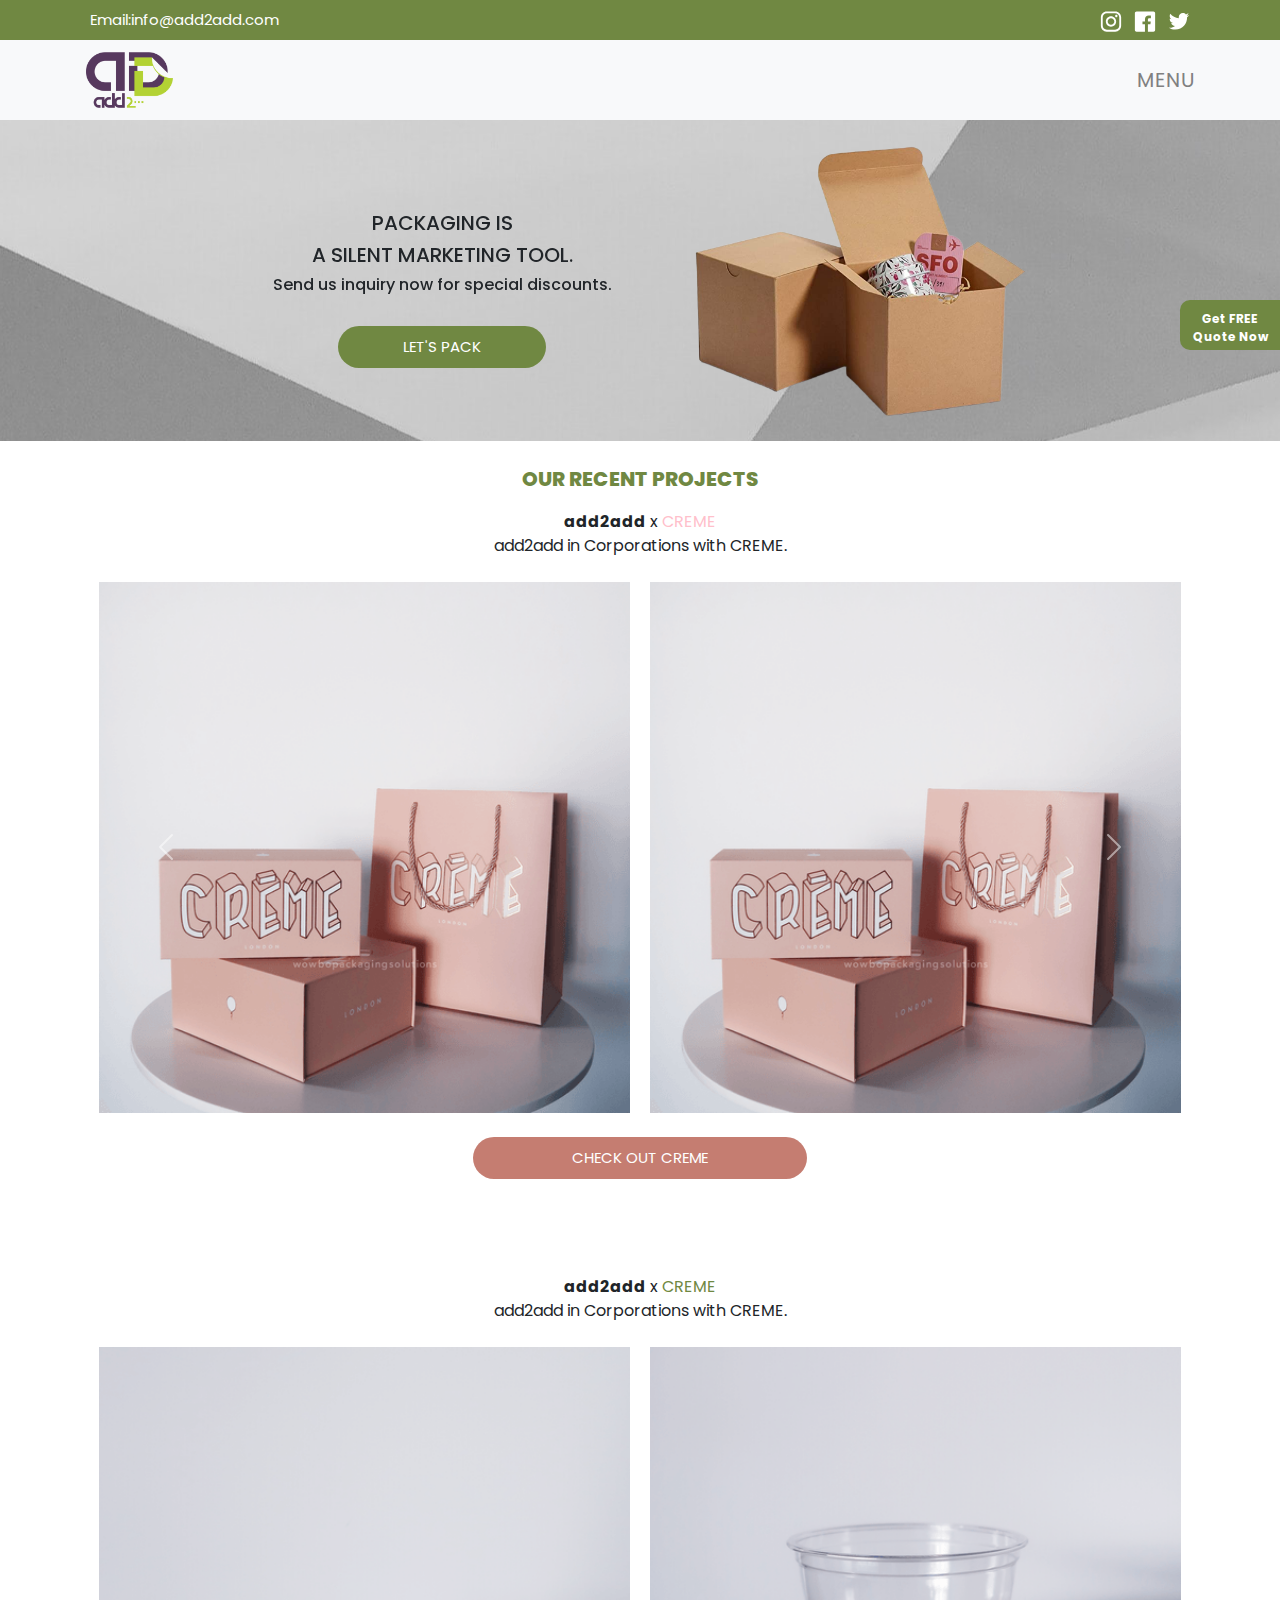
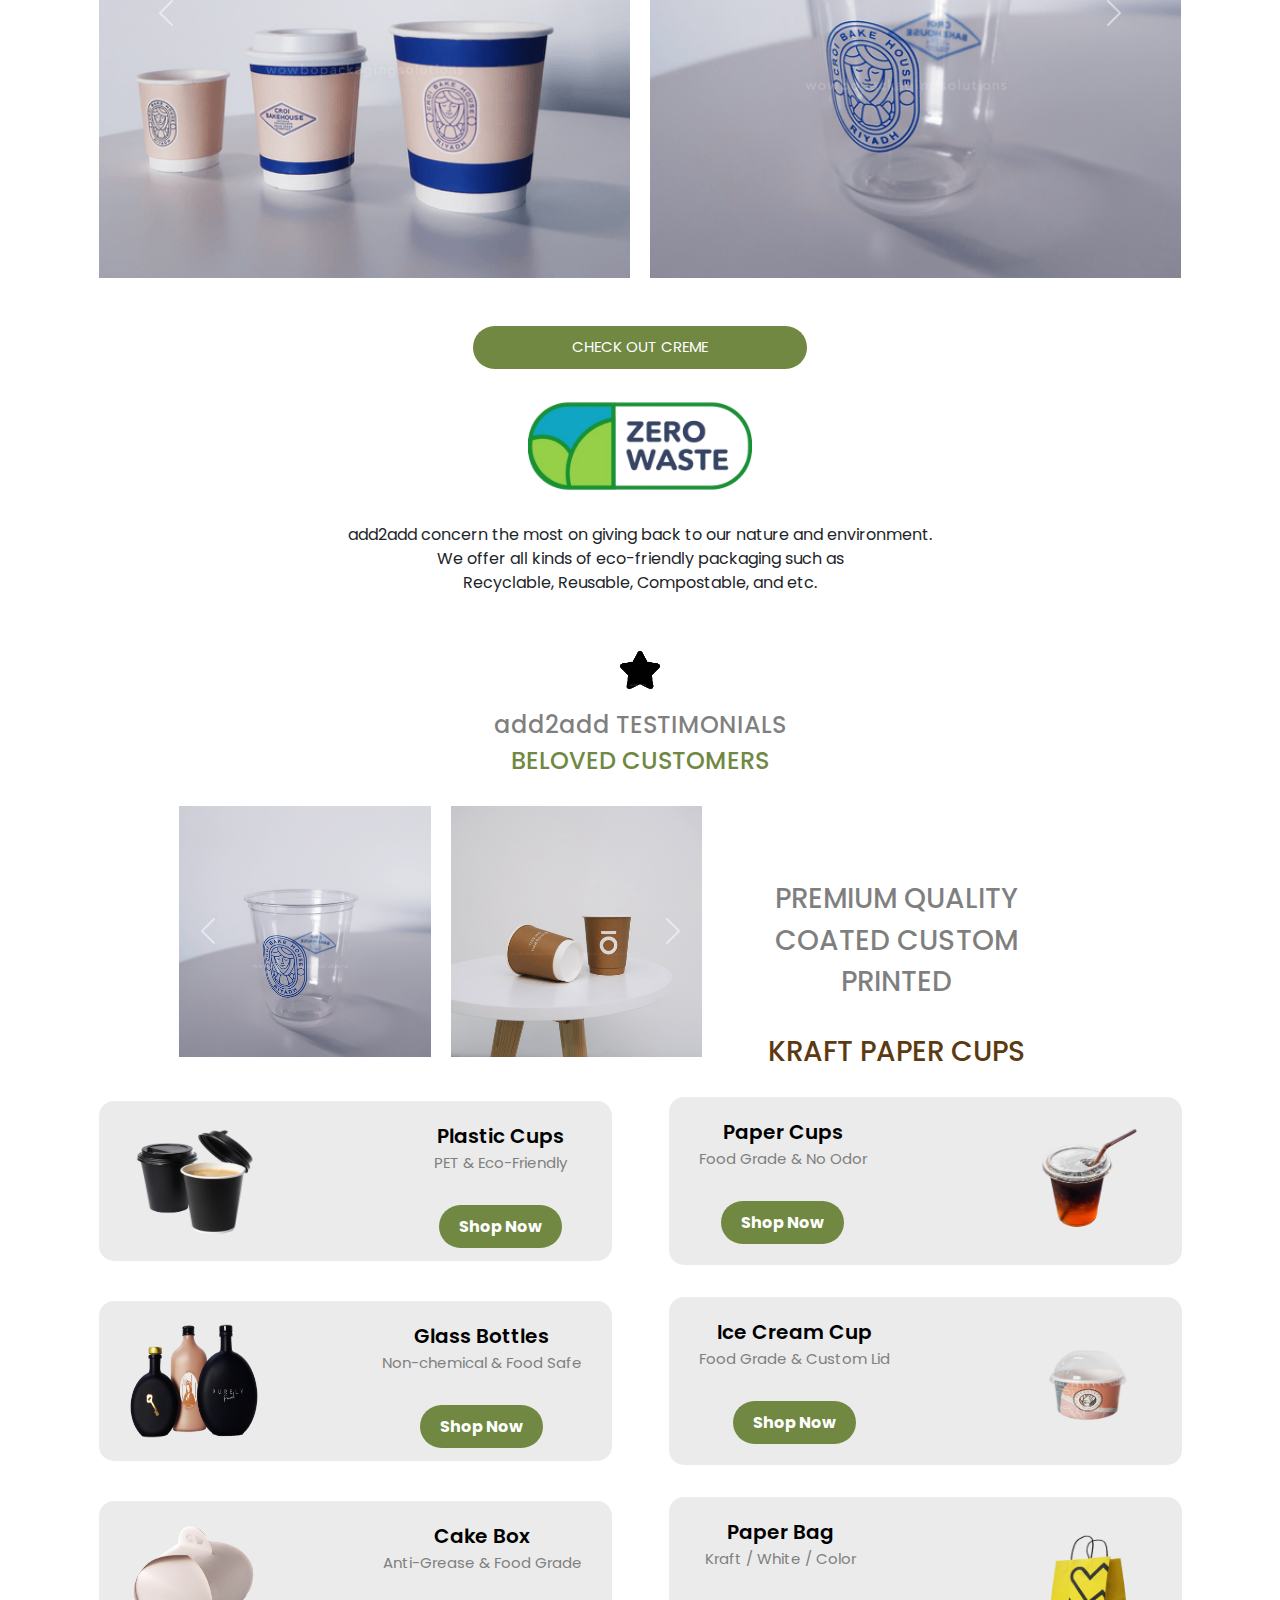
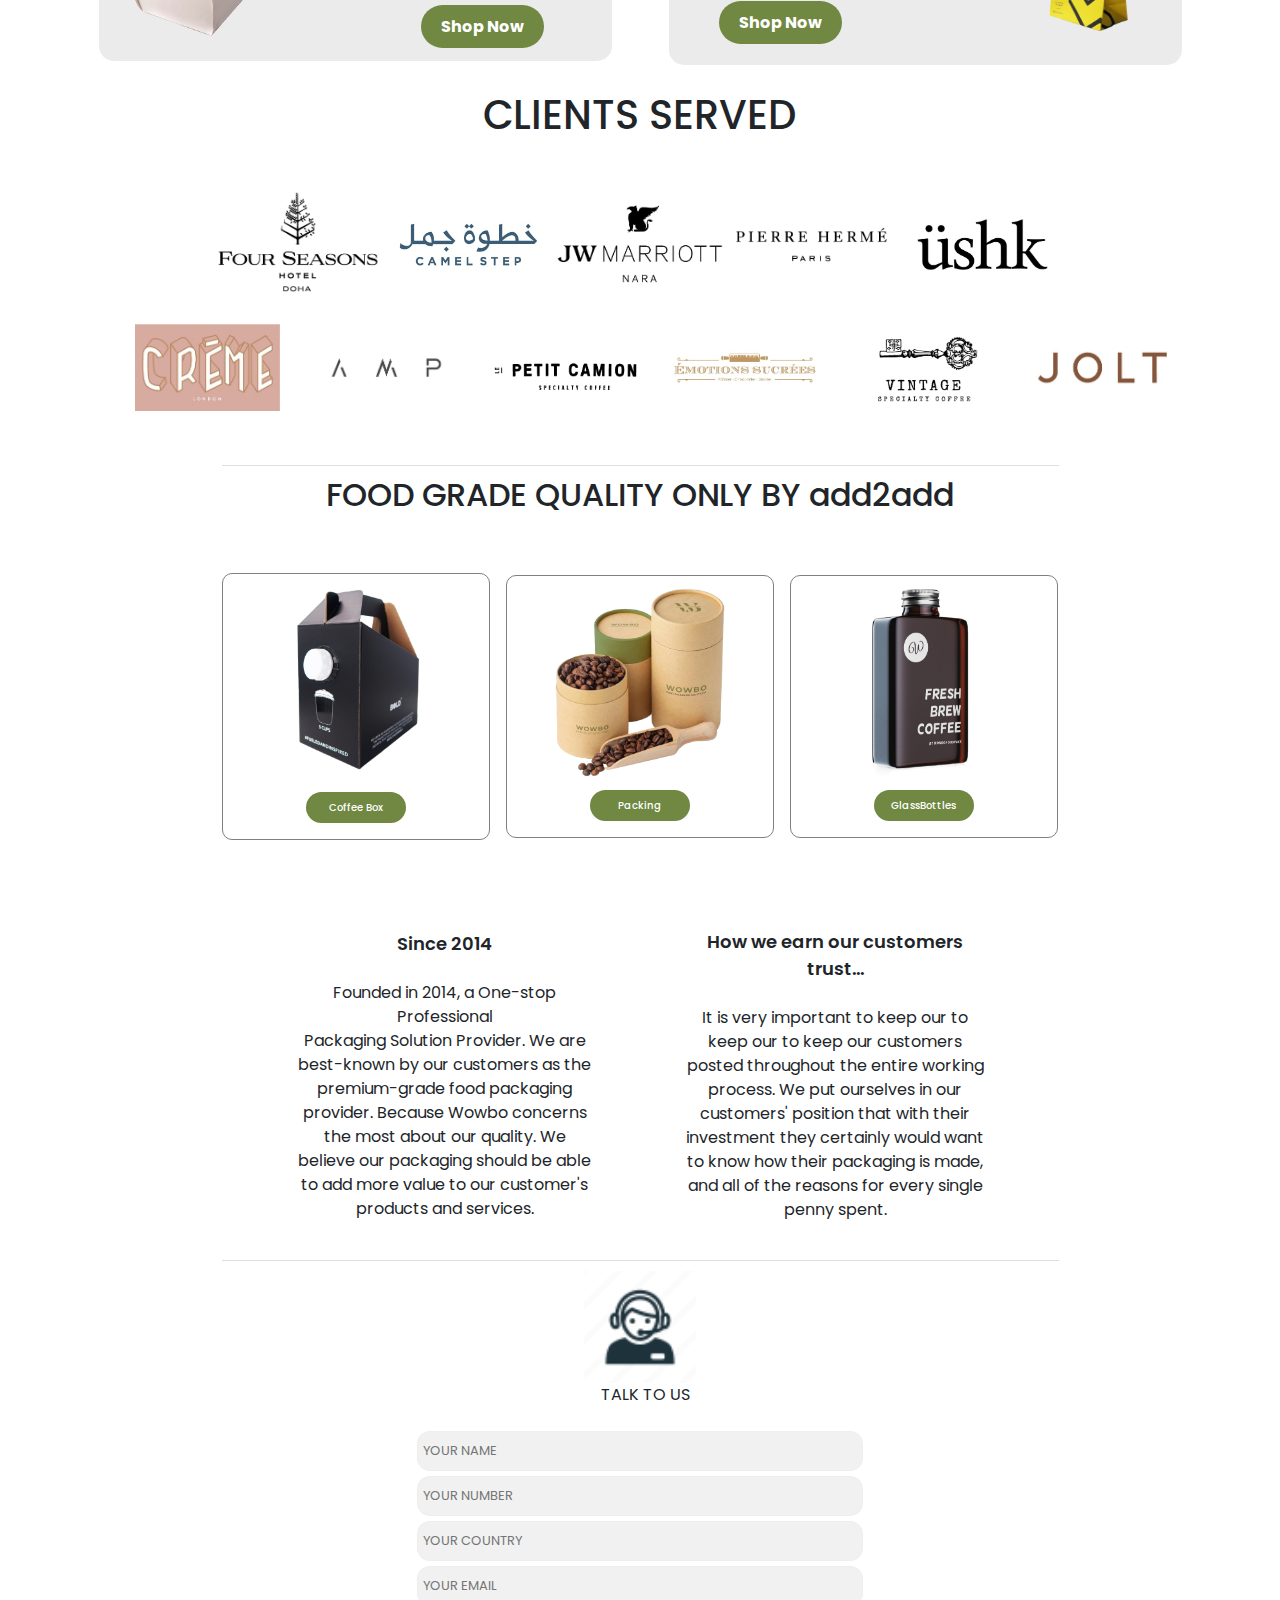
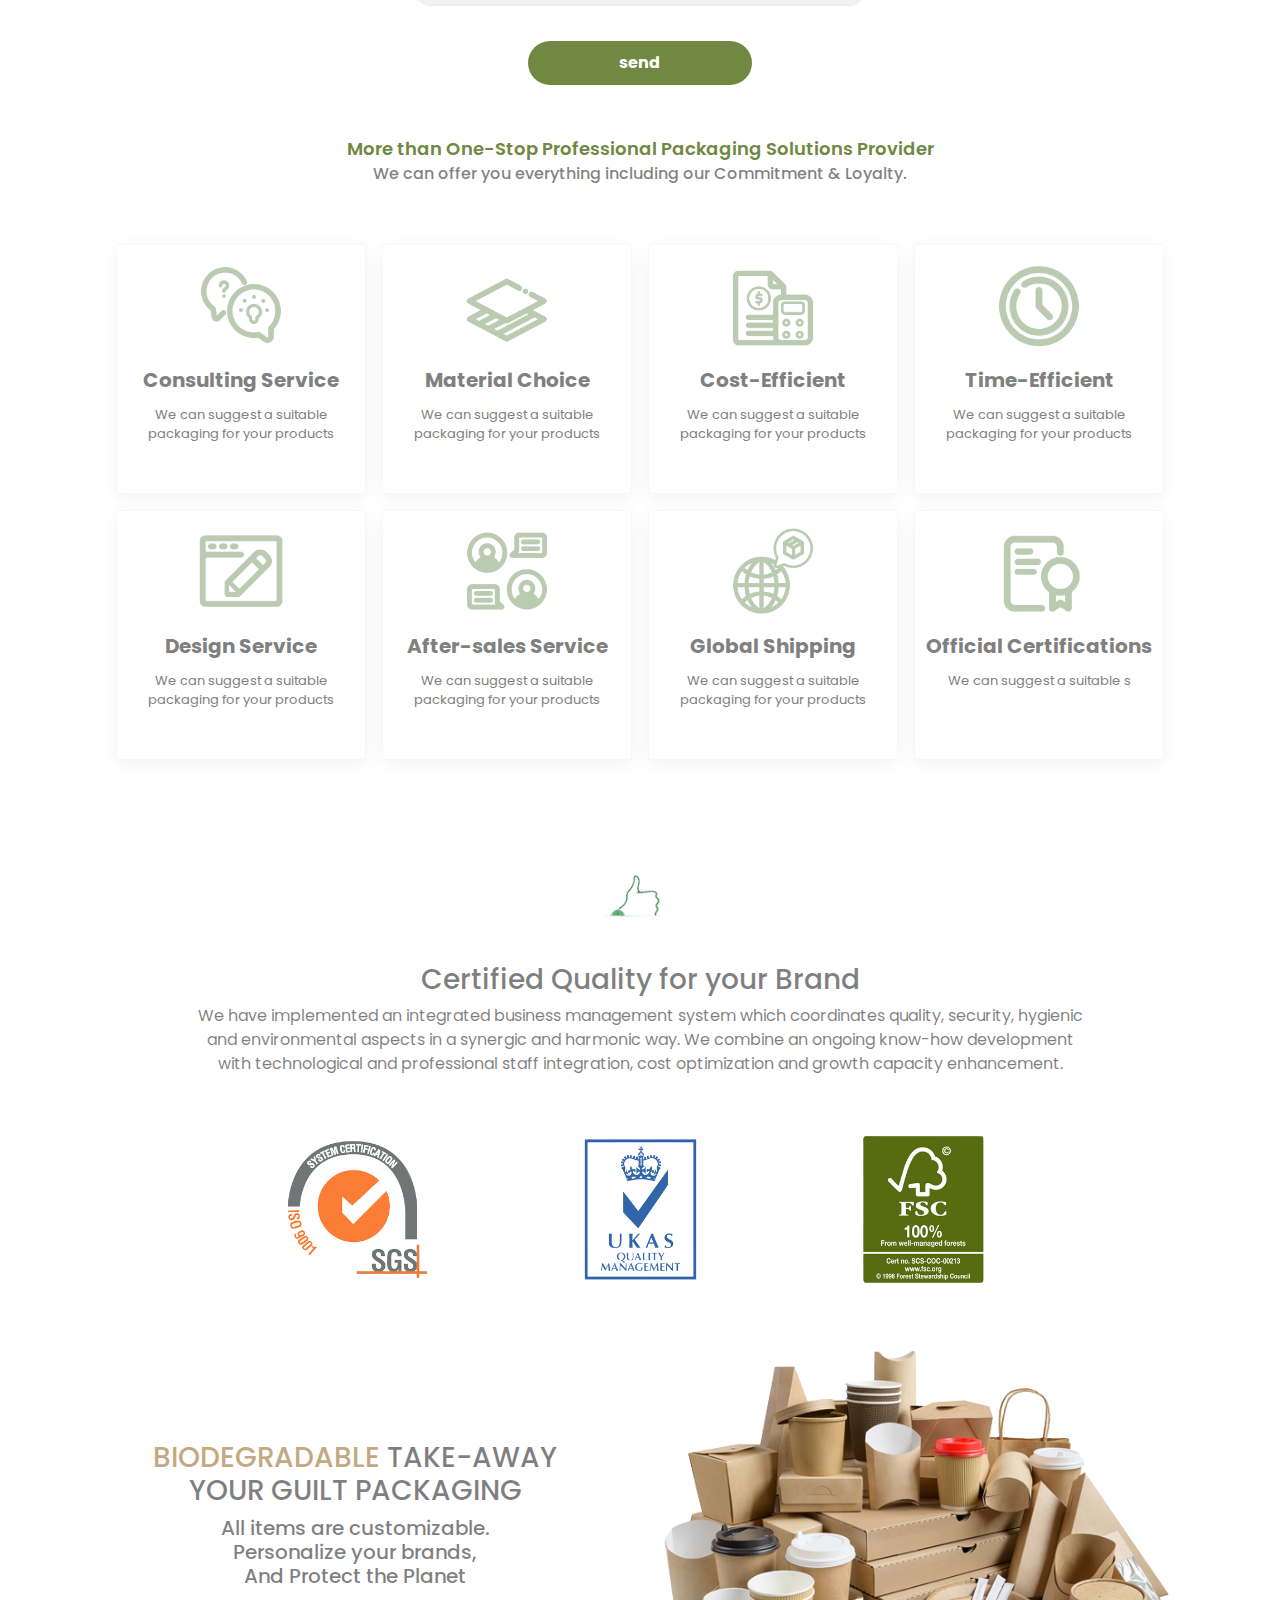
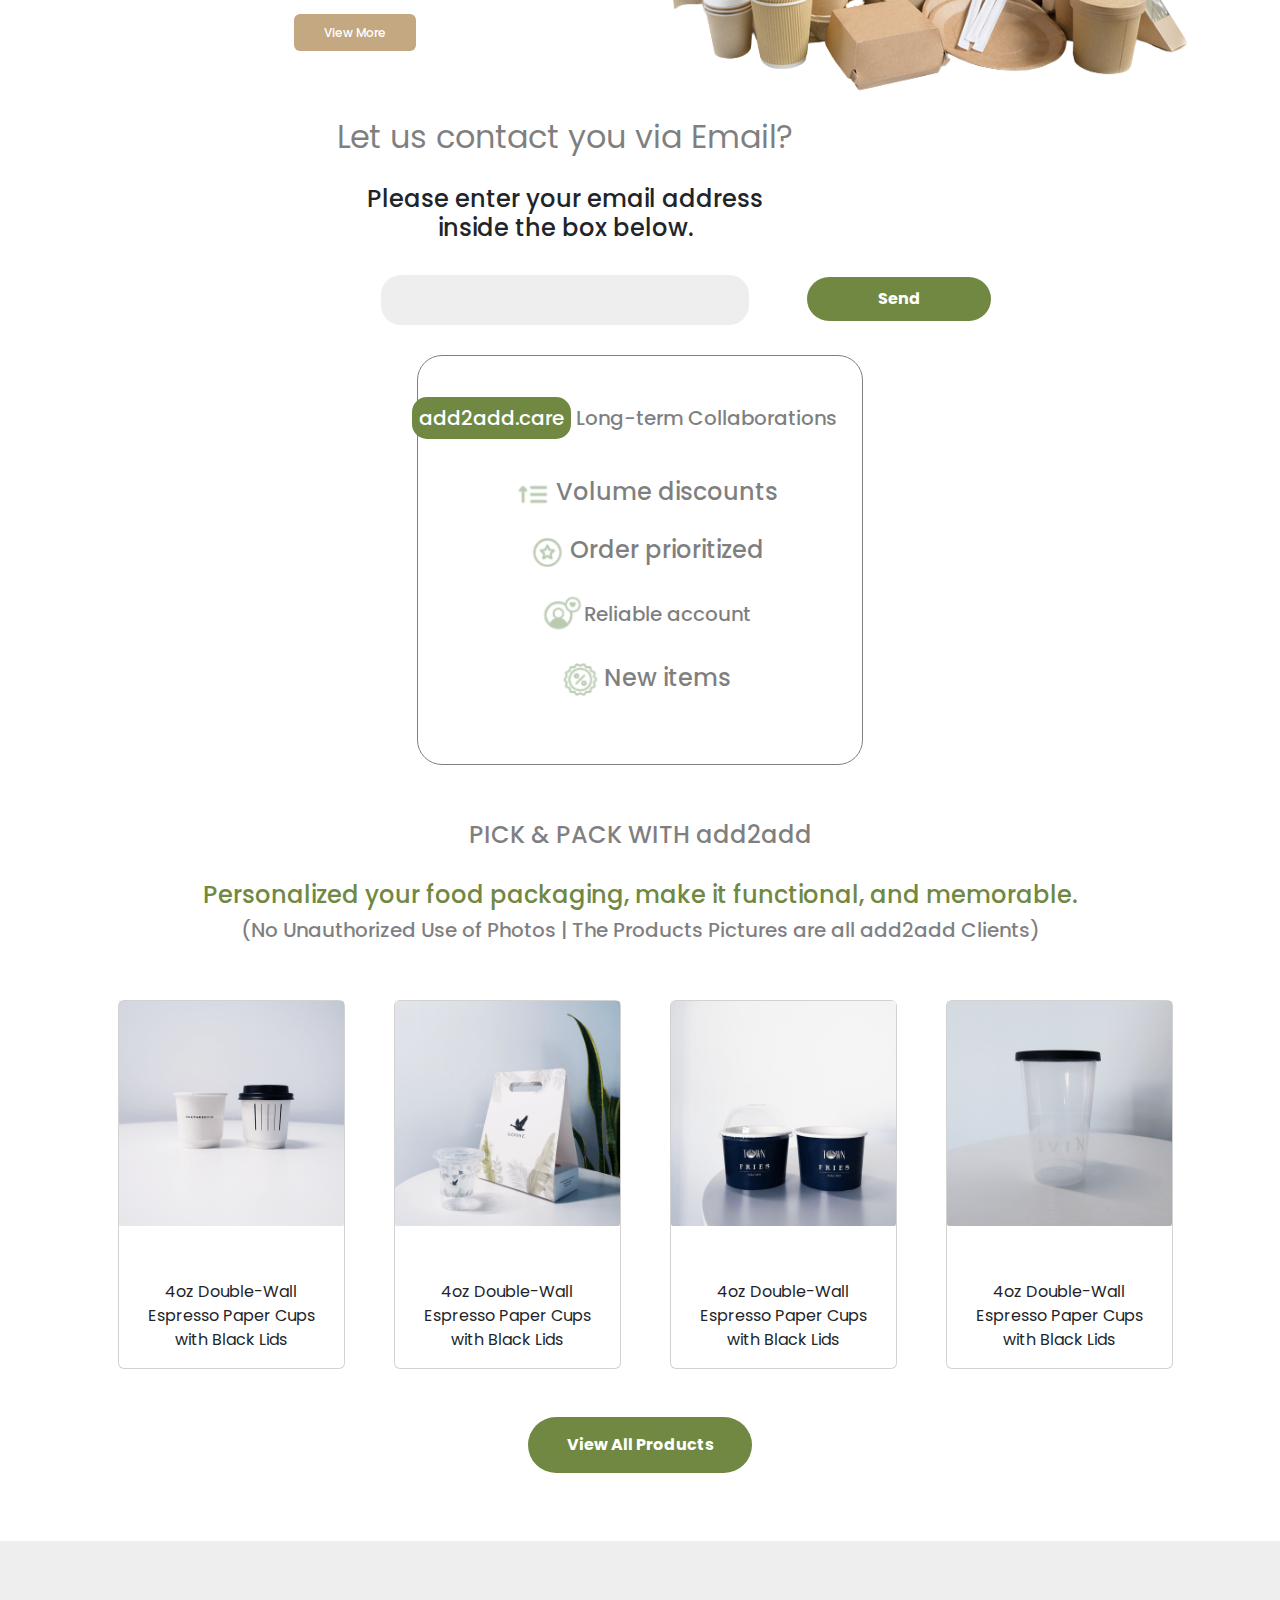
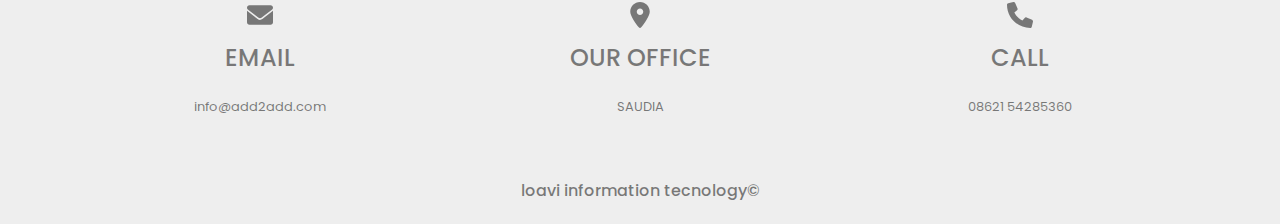
==== index.html @ 95e68346 "up project add2add" ====
<!DOCTYPE html>
<html lang="en">
<head>
    <meta charset="UTF-8">
    <meta http-equiv="X-UA-Compatible" content="IE=edge">
    <meta name="viewport" content="width=device-width, initial-scale=1.0">
    <link rel="stylesheet" href="static/css/bootstrap.min.css">
    <link rel="stylesheet" href="static/css/responive2.css">
    <link rel="stylesheet" href="static/css/all.min.css">
    <link rel="stylesheet" href="static/css/style1.css">
    <link rel="icon" href="static/image/azam.png" />
    <title>home</title>
     <link href="https://fonts.googleapis.com/css2?family=Poppins:ital,wght@0,100;0,200;0,300;0,400;0,500;0,600;0,700;0,800;0,900;1,100;1,200;1,300;1,400;1,500;1,600;1,700;1,800;1,900&display=swap" rel="stylesheet">
          <link rel="stylesheet" href="https://unpkg.com/aos@next/dist/aos.css" />
</head>
<body>
  <div class="navbers fixed-top"> 
      <div class="display backcolormain " style="width: 100%; height:40px; align-items:center;"> 
        <div class="container display "  >
        <div class=" me-auto p-2" style="font-size:15px">Email:info@add2add.com</div>
        <div class=" ms-auto p-1" >
          <a class="" aria-current="page" href="#"><img src="static/image/inst.svg" alt="instagram" class="item" height="100%"></a>
          <a class="" href="#"><img src="static/image/face.svg" alt="Facebook" class="item"></a>
          <a class="" href="#"><img src="static/image/twt.svg"  alt="twitter"  class="item"></a>
        </div>
        </div>
      </div>
      <div class="display bg-light p-1" style="width: 100%;height:80px;"> 
        <div class="container display" style="align-items:center"  >
        <div class=" me-auto p-1"><a class="navbar-brand" href="index.html"><img src="static/image/azam.png" alt="logo" width="14%" ></a></div>
        <div class=" ms-auto p-1" ><a class="" aria-current="page" href="#" id="menn" style="color: gray;font-size:20px;margin-left:-20px">MENU</a></div>
        </div>
      </div>
</div>
<nav class="menu1 " id="menn1" >
    <ul>
        <div class="dd11">
            <div class="dd1" ><a href="index.html" class="d12"><li >Home</li></a></div>
            <div class="dd1"><li><a>About</a></li></div>
            <div class="dd1 "><a href="coll-production.html" class="d12"><li>Product</li></a></div>
            <div class="dd1"><li><a>Packing & Shipment</a></li></div>
            <div class="dd1"><li><a>Contact us</a></li></div>
            <div class="dd1"><li><a>Blogs</a></li></div>
        </div>
  </ul>
</nav>
<br><br><br>
<br>
<div class="button1 sticky-right">
  Get FREE<br>
  Quote Now
 </div>
 
<div class="main-center">
  <div class="features text-center">
<div class="backimage" >
<div class="container text-center" >

    <div class="row " style="   width: 100%;">
<div class="col-md-12 col-lg-2"></div>

    <div class="col-md-12 col-lg-4  responive1 mb-2" >
        <div class="aac"   data-aos="fade-left"  data-aos-duration="2000">
         
        <h5>PACKAGING IS</h5>
        <h5>A SILENT MARKETING TOOL.</h5>
        <h6 class="pb-4"> Send us inquiry now for special discounts.</h6></div>
       <div class="lets-packk"> LET'S PACK</div> 
    </div>
    <div class="col-md-12 col-lg-5 responive1 " >
      <img src="static/image/aa.png" alt="" width="75%" data-aos="fade-up"  data-aos-duration="1000">
      <br>
      <br>
    </div>
    <div class="col-md-12 col-lg-1"></div>
  </div>
</div>
</div>
<div class="container text-center" >
<div class="row margin_row text-center">
    <div class="col-md-12 col-lg-12 mb-3">
    <p style="color:#708842;font-weight:800;font-size:20px">OUR RECENT PROJECTS</p>
    <span><b>add2add</b> x <font color='pink'>CREME</font></span><br>
    add2add in Corporations with CREME.
    </div>
    <div class='col-lg-12 col-md-12 '>
      <div id="carouselExampleControls" class="carousel slide" data-bs-ride="carousel">
        <div class="carousel-inner" style="width:100% ; height:100% ;">
          <div class="carousel-item active">
            <img src="static/image/slider1.png" class="p-2" alt="..." width="49%" height="49%">
            <img src="static/image/slider1.png" class="p-2" alt="..." width="49%"  height="49%">
          </div>
          <div class="carousel-item">
            <img src="static/image/slider3.png" class="p-2" alt="..." width="49%"  height="50%">
            <img src="static/image/slider4.png" class="p-2" alt="..." width="49%"  height="50%">
          </div>
        </div>
        <button class="carousel-control-prev" type="button" data-bs-target="#carouselExampleControls" data-bs-slide="prev">
          <span class="carousel-control-prev-icon" aria-hidden="true"></span>
          <span class="visually-hidden">Previous</span>
        </button>
        <button class="carousel-control-next" type="button" data-bs-target="#carouselExampleControls" data-bs-slide="next" style="padding-left:-750px ;">
          <span class="carousel-control-next-icon" aria-hidden="true" ></span>
          <span class="visually-hidden" >Next</span>
        </button>
      </div>
    </div>
    <div class="col-lg-12 col-md-12 mt-3">
      <button class="button2" >
          CHECK OUT CREME
      </button>
    </div>
</div>
<div class="row responive3 responive2 mt-5">
  <div class="col-md-12 col-lg-12 pt-5  mb-3">
      <span class="pt-5"><b>add2add</b> x <font color="#708842">CREME</font></span><br>
  add2add in Corporations with CREME.
  </div>
  <div class="col-md-12 col-lg-12">
    <div id="slider2" class="carousel slide" data-bs-ride="carousel">
      <div class="carousel-inner " style="width:100% ; height:100% ;">
        <div class="carousel-item active">
          <img src="static/image/slider5.png" class="p-2" alt="..." width="49%" height="50%">
          <img src="static/image/slider6.png" class="p-2" alt="..." width="49%"  height="50%">
        </div>
        <div class="carousel-item">
          <img src="static/image/slider7.png" class="p-2" alt="..." width="49%"  height="50%">
          <img src="static/image/slider8.png" class="p-2" alt="..." width="49%"  height="50%">
        </div>
      </div>
      <button class="carousel-control-prev" type="button" data-bs-target="#slider2" data-bs-slide="prev">
        <span class="carousel-control-prev-icon" aria-hidden="true"></span>
        <span class="visually-hidden">Previous</span>
      </button>
      <button class="carousel-control-next" type="button" data-bs-target="#slider2" data-bs-slide="next" style="padding-left:-750px ;">
        <span class="carousel-control-next-icon" aria-hidden="true"></span>
        <span class="visually-hidden" >Next</span>
      </button>
    </div>
    
  </div>
  <div class="col-lg-12 col-md-12  mt-3">
       <br>
    <div class="button2" style="background-color:#708842">
        CHECK OUT CREME
    </div>
</div>
</div>
  <div class="features text-center responnive-zero" >
    <img src="static/image/zero.png" alt="" width="20%" class="mar2">  
      <div class="mar1" >add2add concern the most on giving back to our nature and environment.<br>
        We offer all kinds of eco-friendly packaging such as<br>
        Recyclable, Reusable, Compostable, and etc.</div>
   </div>
   <div class="features text-center  pb-5">
      <div class="">
        <img src="static/image/star.gif" width="50px" height="50px" class="" >
    </div>
    <h4 class="mt-3 text-black-50"> add2add TESTIMONIALS</h4>
    <h4 class='colorfont'> BELOVED CUSTOMERS</h4>
   </div>
   <div class="row">
    <div class="col-md-12 col-lg-6 " style="margin-top:-100px">
      <div id="slider3" class="carousel slide" data-bs-ride="carousel">
        <div class="carousel-inner " style="width:100% ; height:100% ;">
          <div class="carousel-item active">
            <img src="static/image/slider6.png" class="p-2" alt="..." width='49%' height="50%">
            <img src="static/image/slider7.png" class="p-2" alt="..." width="49%"  height="50%">
          </div>
          <div class="carousel-item">
            <img src="static/image/slider8.png" class="p-2" alt="..." width="49%"  height="50%">
            <img src="static/image/slider9.png" class="p-2" alt="..." width="49%"  height="50%">
          </div>
        </div>
        <button class="carousel-control-prev" type="button" data-bs-target="#slider3" data-bs-slide="prev">
          <span class="carousel-control-prev-icon" aria-hidden="true"></span>
          <span class="visually-hidden">Previous</span>
        </button>
        <button class="carousel-control-next" type="button" data-bs-target="#slider3" data-bs-slide="next" style="padding-left:-750px ;">
          <span class="carousel-control-next-icon" aria-hidden="true" ></span>
          <span class="visually-hidden" >Next</span>
        </button>
      </div>
    </div>
    <div class="col-md-12 col-lg-6 margin_div ">
      <h3 class="text-black-50 ">PREMIUM QUALITY </h3>
      <h3 class="text-black-50 ">COATED CUSTOM</h3>
      <h3 class="text-black-50 ">PRINTED</h3><br>
      <h3 class=" p-1" style="color: rgb(92, 57, 17);">KRAFT PAPER CUPS</h3>
    </div>
  </div>
  <div class="row "> 
    <div class="col-md-12 col-lg-5 mt-3 mb-3 style block1" >
      <div class=" display ">
        <div class="location-img" >
        <img src="static/image/img-items2.png" alt="" class="img-items1">
        </div>
       <div class="location-text" >
      <span class="t1-itemes1">Plastic Cups </span><br>
      <span class="t2-itemes1">PET & Eco-Friendly</span><br>
      <div class="button44"><a href="#" class="button4">Shop Now</a></div>
    </div>
      </div>
    </div>
      <div class="col-md-12 col-lg-5 mt-3 mb-3 style  block2">
        <div class="display ">
          <div class="location-text" >
          <img src="static/image/img-items1.png" alt="" class="img-items1">
          </div>
         <div class="location-img" >
          <span class="t1-itemes1">Paper Cups</span><br>
          <span class="t2-itemes1">Food Grade & No Odor</span>
        <div class="button44"><a href="#" class="button4">Shop Now</a></div>
      </div>
  </div>
  </div>
  </div>
  <div class="row">
    <div class="col-md-12 col-lg-5 style mb-3 mt-3 block1">
      <div class=" display ">
        <div class="location-img" >
        <img src="static/image/img-items4.png" alt="" class="img-items2">
        </div>
       <div class="location-text" >
        <span class="t1-itemes1">Glass Bottles</span><br>
        <span class="t2-itemes1">Non-chemical & Food Safe</span>
      <div class="button44"><a href="#" class="button4">Shop Now</a></div>
    </div>
      </div>
    </div>
      <div class="col-md-12 col-lg-5 style mb-3 mt-3 block2" >
        <div class="display ">
          <div class="location-text" >
          <img src="static/image/img-items3.png" alt="" class="img-items1">
          </div>
         <div class="location-img " >
          <span class="t1-itemes1">Ice Cream Cup</span><br>
          <span class="t2-itemes1">Food Grade & Custom Lid</span>
        <div class="button44"><a href="#" class="button4">Shop Now</a></div>
      </div>
        </div>
      </div>
  </div>
  <div class="row ">
    <div class="col-md-12 col-lg-5 style mb-3 mt-3 block1" >
          <div class="display ">
            <div class="location-img" >
            <img src="static/image/img-items6.png" width="100%" alt="" class="img-items2" >
            </div>
          <div class="location-text" >
            <span class="t1-itemes1">Cake Box</span><br>
            <span class="t2-itemes1">Anti-Grease & Food Grade</span>
          <div class="button44"><a href="#" class="button4">Shop Now</a></div>
          </div>
      </div>
    </div>
      <div class="col-md-12 col-lg-5 style mb-3 mt-3 block2">
        <div class="display ">
          <div class="location-text" >
          <img src="static/image/img-items5.png" alt="" class="img-items1"  >
          </div>
         <div class="location-img" >
          <span class="t1-itemes1">Paper Bag</span><br>
          <span class="t2-itemes1">Kraft / White / Color</span>
        <div class="button44"><a href="#" class="button4">Shop Now</a></div>
      </div>
        </div>
      </div>
  </div>
  <div class="features text-center responnive-zero" >
      <h1>CLIENTS SERVED</h1>
   </div>
   <div class="row" >
    <div class="col-md-12 col-lg-12 text-center" >
        <img src="static/image/1.jpg" alt="" width="15%" >
        <img src="static/image/2.jpg" alt="" width="15%" >
        <img src="static/image/3.jpg" alt="" width="15%" >
        <img src="static/image/4.jpg" alt="" width="15%" >
        <img src="static/image/5.jpg" alt="" width="15%" >
    </div>
</div><br>
    
<div class="row"  >
    <div class="col-md-12 col-lg-12" >
        <img src="static/image/6.jpg"  alt="" width="13%" style="margin-left:30px;">
        <img src="static/image/7.jpg"  alt="" width="13%" style="margin-left:30px;">
        <img src="static/image/8.jpg"  alt="" width="13%" style="margin-left:30px;">
        <img src="static/image/9.jpg"  alt="" width="13%" style="margin-left:30px;">
        <img src="static/image/10.jpg" alt="" width="13%" style="margin-left:30px;">
        <img src="static/image/11.jpg" alt="" width="13%" style="margin-left:30px;">
    </div>
</div><br>
<hr class="hr-logos">
<div class="features text-center responnive-zero" >
  <h2>FOOD GRADE QUALITY ONLY BY add2add</h2>
</div>
<div class="row marginrow ">
        
  <div class="col-md-9 col-lg-3 bordergray text-center  m-2 box-1" >
      <div class="items-coll1">
      <img src="static/image/24.jpg" class="mt-2" alt="" width="85%">
      <div class="t1-coll mt-3 mb-3 p-2" >Coffee Box</div>
      </div>
  </div>
      <div class="col-md-9 col-lg-3 bordergray text-center m-2 box-1">
          <img src="static/image/25.jpg" alt="" width="85%">
          <div class="t1-coll mt-2 mb-3 p-2">Packing</div>
      </div>
      <div class="col-md-9 col-lg-3 bordergray text-center m-2 box-1">
          <img src="static/image/26.jpg" alt="" width="85%">
          <div class="t1-coll mt-2 mb-3 p-2">GlassBottles</div>
      </div>
</div>
<br><br><br>
<div class="row responive8" style="width:70%;margin: auto;">
  <div class="col-md-12 col-lg-5 block1 mt-2 mb-2" >
     <div style="font-weight:600;font-size: large;"> Since 2014 </div> <br>
      Founded in 2014, a One-stop Professional <br>Packaging Solution Provider.
We are best-known by our customers as the premium-grade food packaging provider. Because Wowbo concerns the most about our quality. We believe our packaging should be able to add more value to our customer's products and services.
  </div>
  <div class="col-md-12 col-lg-5 block2 mt-2 mb-2" >
  <div >
    <div style="font-weight:600;font-size:large">How we earn our customers trust...</div> <br>
      It is very important to keep our to keep our to keep our customers posted throughout the entire working process. We put ourselves in our customers' position that with their investment they certainly would want to know how their packaging is made, and all of the reasons for every single penny spent.
  </div></div>
  <br>
  <br>
</div>
<hr class="hr-logos">
<div class="features text-center">
    <div class="icon text-center">
      <div class=" "><img src="static/image/call center.png" alt="" width="10%">
      </div>
      <div class=" margin2 responive ms">TALK TO US</div><br>
      <div class="coll-t1 text-center"> 
        <input type="text" name="name" class="t1-container8" placeholder="YOUR NAME"><br>
        <input type="text" name="number" class="t2-container8" placeholder="YOUR NUMBER"><br>
        <input type="text" name="country" class="t1-container8" placeholder="YOUR COUNTRY"><br>
        <input type="text" name="Email" class="t2-container8" placeholder="YOUR EMAIL">
      </div>
        <button type="submit" name="" class="button4 button_send" href="#" id="akg">send</button>
      </div>
  </div>
<div class="features text-center responnive-zero ">
  <div class="colorfont"  style="font-weight:600;font-size:large;" >
    More than One-Stop Professional Packaging Solutions Provider
</div>
<div class="text-black-50 " style="font-weight:500;">
   ‍We can offer you everything including our Commitment & Loyalty.
</div>
</div>
<div class="row text-center  rowo "  >
  <div class="item1-feature col-md-9 col-lg-6 m-2">
      <img src="static/image/f1.png" alt="" width="100px" height="100px">
    <div class="t1-item1">
      Consulting Service
    </div>
    <div class="t2-item1">
    We can suggest a suitable
    packaging for your products
    </div>
  </div>


  <div class="item1-feature col-md-9 col-lg-6 m-2">
      <img src="static/image/f2.png" alt="" width="100px" height="100px">
      <div class="t1-item1">
          Material Choice
      </div>
      <div class="t2-item1">
      We can suggest a suitable
      packaging for your products
      </div>
  </div>


  <div class="item1-feature col-md-9  col-lg-6 m-2">
      <img src="static/image/f3.png" alt="" width="100px" height="100px">
      <div class="t1-item1">
          Cost-Efficient
      </div>
      <div class="t2-item1">
      We can suggest a suitable
      packaging for your products
      </div>
  </div>
  <div class="item1-feature col-md-9  col-lg-6 m-2">
      <img src="static/image/f4.png" alt="" width="100px" height="100px">
      <div class="t1-item1">
          Time-Efficient
      </div>
      <div class="t2-item1">
      We can suggest a suitable
      packaging for your products
      </div>
  </div>
  <div class="item1-feature col-md-9  col-lg-6 m-2">
    <img src="static/image/f5.png" alt="" width="100px" height="100px">
    <div class="t1-item1">
        Design Service
    </div>
    <div class="t2-item1">
    We can suggest a suitable
    packaging for your products
    </div>
</div>
<div class="item1-feature col-md-9  col-lg-6 m-2">
    <img src="static/image/f6.png" alt="" width="100px" height="100px">
    <div class="t1-item1">
        After-sales Service
    </div>
    <div class="t2-item1">
    We can suggest a suitable
    packaging for your products
    </div>
</div>
<div class="item1-feature col-md-9  col-lg-6 m-2">
    <img src="static/image/f7.png" alt="" width="100px" height="100px">
    <div class="t1-item1">
        Global Shipping
    </div>
    <div class="t2-item1">
    We can suggest a suitable
    packaging for your products
    </div>
</div>
<div class="item1-feature col-md-9  col-lg-6 m-2">
    <img src="static/image/f8.png" alt="" width="100px" height="100px">
    <div class="t1-item1">
    Official Certifications
    </div>
    <div class="t2-item1">
    We can suggest a suitable
    s
    </div>
</div>
</div>
<br>
<div class="features text-center pt-5 pb-5 responive11" style="margin-top:-50px;">
  <div class="container">
    <div class="icon text-black-50">
      <br>
      <br>
      <img src="static/image/icondone.gif" alt="" width="10%" height="10%" class="mb-3">
      <h3 >Certified Quality for your Brand</h3>
      <p class="top">
        We have implemented an integrated business management system which coordinates quality, security, hygienic<br>
        and environmental aspects in a synergic and harmonic way. We combine an ongoing know-how development<br>
        with technological and professional staff integration, cost optimization and growth capacity enhancement.
      </p>
    </div>
  </div>
</div>
<div class="row" style="margin-top:-120px ;">
  <div class="text-center">
  <div class="col-md-12 col-lg-12 colow"  >
    <img src="static/image/c1.png" alt="" height="50%" width="25%" >
    <img src="static/image/c3.png" alt="" height= "50%" width="25%">
    <img src="static/image/c2.png" alt="" height="50%" width="25%">
  </div>            
  </div>
</div>
<div class="row  " style=" margin-top:-20px">
  <div class="col-md-9 col-lg-6 mb-2 responive13">
    <div class="text-black-50 " style="padding-top:100px;  margin-top:-50px">
    <h3><font color="#C3A882">BIODEGRADABLE</font> TAKE-AWAY<br>
      YOUR GUILT PACKAGING</h3>
      <h5>
        All items are customizable.<br>
        Personalize your brands,<br>
      And Protect the Planet<br>
      </h5>
    <br>
   <a href="#" class="view-more">View More</a>
  </div>
  </div>
  <div class="col-md-9 col-lg-6 mb-2 responive13">
    <img src="static/image/background1.png" alt="" width=100% height="100%">
  </div>
</div>
<div class="row responive14 "   >
  <div class="col-md-12 col-lg-8 " >
      <span class="text-black-50 fa-2x">Let us contact you via Email? </span><br><br>
      <h4>Please enter your email address <br>inside the box below.</h4><br>
          <input class="t116" type="text" name="t6" style="margin-bottom:20px;"><br>
          
  </div>
  <div class="col-md-12 col-lg-4 responive14 responive144">
    <button class="button4"  href="" >Send</button>
  </div>

  <!-- <div class="col-md-12 col-lg-6">
      <img src="static/image/email.png" alt="" height="100%" width="100%">
  </div> -->

</div>
<div class="features text-center mb-5 " >
    <div class="icon wowbeo text-center  features12 sizze" style="border :grey 1px solid;" >
      <h5 class=" text-black-50 padingg "><font class="backcolormain " style="border-radius:15px ;color: White;" >add2add.care</font> Long-term Collaborations</h5>
      <div class="locaation">
      <h4 class=" text-black-50 paddingg"><img src="static/image/d1.png" alt="" width="10%">Volume discounts</h4>
      <h4 class=" text-black-50 paddingg"><img src="static/image/d2.png" alt="" width="10%">Order prioritized</h4>
      <h5 class=" text-black-50 paddingg"><img src="static/image/d3.png" alt="" width="10%">Reliable account </h5>
      <h4 class=" text-black-50  paddingg"><img src="static/image/d4.png" alt="" width="10%">New items</h4>
    </div>
  </div>
</div>
<div class="features text-center pt-1 ">
  <div class="container">
    <div class="icon">
    </div>
  </div>
</div>
<div class="features responive19 text-center pt-1 " style="margin-top:-50px">
  <div class="container">
    <div class="icon">
      <h4 class=" text-black-50 pb-4"  >PICK & PACK WITH add2add</h4>
      <h4 class="colorfont"  >Personalized your food packaging, make it functional, and memorable.</h4>
      <h5 class=" text-black-50"  >(No Unauthorized Use of Photos | The Products Pictures are all add2add Clients)</h5>
    </div>
  </div>
</div>
<div class="row text-center mb-5 ms-4">
  <div class="col-lg-3 col-md-6 mt-2 mb-2 coll-img2-p" style=" border-radius: 20px">
      <div class="card scale" style="width: 90%;">
          <img src="static/image/p5.png" class="card-img-top" alt="...">
          <div class="card-body">
            <p class="card-text">4oz Double-Wall Espresso Paper Cups with Black Lids</p>

          </div>
        </div>            </div>
  <div class="col-lg-3 col-md-6 mt-2 mb-2 coll-img2-p" style=" border-radius: 20px">
      <div class="card scale" style="width: 90%;">
          <img src="static/image/p6.png" class="card-img-top" alt="...">
          <div class="card-body">
            <p class="card-text">4oz Double-Wall Espresso Paper Cups with Black Lids</p>
          </div>
        </div>            </div>
  <div class="col-lg-3 col-md-6 mt-2 mb-2 coll-img2-p">
      <div class="card scale" style="width: 90%;">
          <img src="static/image/p7.png" class="card-img-top" alt="...">
          <div class="card-body">
            <p class="card-text">4oz Double-Wall Espresso Paper Cups with Black Lids</p>
          </div>
        </div>            </div>
  <div class="col-lg-3 col-md-6 mt-2 mb-2 coll-img2-p">
      <div class="card scale" style="width: 90%;">
          <img src="static/image/p8.png" class="card-img-top" alt="...">
          <div class="card-body">
            <p class="card-text">4oz Double-Wall Espresso Paper Cups with Black Lids</p>
          </div>
        </div> 
  </div>
</div>
<br>
<br>
<div class="features responive19 text-center  mb-5 pt-1 pb-5" style="margin-top:-90px">
    <div class="icon">
    <button class="button4 view p-3"><a href=coll-production.html style="color:white">View All Products</a></button>  
</div>
</div>
<br>
<div class="features text-center pt-5 " style="margin-top: -150px;">
  <div class="container">
    <div class="icon">
      <span class="text-black-50 sizzzeee pt-5 pb-5"></span>
    </div>
  </div>
</div>
</div>
<div style="font-size:13px; background:#EEE">
  <div class="container">
<div class="row footer" style="align-items:center;">
  <div class="col-md-6 col-lg-4 ">
    <div class="feat mt-5 mb-5 text-center"  >
        <br>
        <br>
      <div class="icon-holder position-relative">
        <i class="fa-solid fa-2x fa-envelope position-absolute bottom-0 text-black-50" ></i>
      </div>
      <h4 class="text-black-50 pt-3">EMAIL</h4>
      <p class="text-black-50 pt-3">info@add2add.com</p>
    </div>
  </div>
  <div class="col-md-6 col-lg-4 ">
    <div class="feat mt-5 mb-5 text-center"  >
        <br>
        <br>
      <div class="icon-holder position-relative">
        <i class="fa-solid fa-2x fa-location-dot position-absolute bottom-0 text-black-50"></i>
      </div>
      <h4 class="text-black-50 pt-3">OUR OFFICE</h4>
      <p class="text-black-50 pt-3">SAUDIA</p>
    </div>
  </div>
  <div class="col-md-6 col-lg-4 ">
    <div class="feat mt-5 mb-5 text-center"  >
        <br>
        <br>
      <div class="icon-holder position-relative">
        <i class="fa-solid fa-2x fa-phone position-absolute bottom-0 text-black-50"></i>
      </div>
      <h4 class="text-black-50 pt-3">CALL</h4>
      <p class="text-black-50 pt-3">08621 54285360</p>
    </div>
  </div>
 
  <div class="col-md-12 col-lg-12">
    <h2 class="text-black-50 fa-1x pt-3 pb-3 " style="font-size:16px">loavi information tecnology&copy;</h2>
  </div>
</div>
</div>
</div>
</div>
</div>
<script src="https://unpkg.com/aos@next/dist/aos.js"></script>
<script>
  AOS.init();
</script>
    <script src="static/js/bootstrap.js"></script>
    <script src="static/js/jquery-3.6.0.min.js"></script>
    <script src="static/js/all.min.js"></script>
    <script src="static/js/app.js"></script>

</body>
</html>
---- static/css/responive2.css ----
@media only screen and (min-width:1000px) and (max-width:1199px) {
    .main-center  .features .margin_row{
        margin-top:-20px;
        margin-bottom:0px;
    }

    .features .row .location_pa .lets-packk{
        width: 90%;
        margin: auto;
        margin-bottom: 20px;
    }
    .responive1{
        margin-bottom: 150px;
     } 


}
@media only screen and (max-width:767px) {
    .row .col{
        height: 500px;
    }
    .row .responivee2{
        width: 90%;
        height: 60%;
    }
    /* start page index */
    .row .responivee2 .paddiv{
        margin-left: 0px;
    }
    .main-center  .features .margin_row{
        margin-top:-60px;
        margin-bottom:0px;
    }
    .main-center .features{
        align-items: center;
        justify-content: center;
    }

    .features .row .location_pa{
        align-items: center;
        padding-top:0px ;
        padding-left: 0px;
    }
    .features .row .location_pa .lets-packk{

        margin: auto;
        margin-bottom: 20px;
    }
    .responive1 h6{
        font-size: 15px;
        
     } 
     .responive1 h5{
        font-size: 20px;
  
     } 
     .responive1{
        margin-bottom: 0px;
        padding-top: 40px;
     } 
     .row .button2{
        width: 50%;
        font-size: 10px;
        padding: 8px;
    }
    .responnive-zero .mar1{
        font-size: 10px;
    }
    .responnive-zero img{
        width:40%;
    }
    .responnive-zero .mar1{
        margin-top: 10px;
    }
    .features .margin-6 {
       align-items: center;
       justify-content: center;
    }
    .row .margin_div{
        width: 80%;
        margin: 0px;
    }
    /* .row .block1{
        margin: 0px;
      }
    .row  .block2{
        margin: 0px;
      } */
      .row  .style {
        width: 85%;
        background-color:#EBEBEB;
        padding: 20px 0;
        border-radius: 15px;
        position: relative; 
      }
     .row .bordergray{
        border: 1px solid gray;
        width: 95%;
        border-radius: 10px;
    }
    .features .icon img{
        width: 30%;
    }
    .features .icon .coll-t1 {
        width: 60%;
    }
    .features .icon .coll-t1 .t1-container8,
    .features .icon .coll-t1 .t2-container8
    {
        width: 90%;
    }
    .features .icon .button_send{
        width: 40%;
    }
   .features .margin-6{
        margin-left: 5%;
    }
 .row .responive144{
        margin-left: 5px;
        padding-top: 0px;
        padding-left: 0px;
            
        }
        .responive144 .button4{
         width: 50%;
            
        }
        .features .features .wowbeo{
            width: 80%;
            margin: auto;
        }
        .features  .wowbeo .padingg .backcolormain {
            padding: 4px;
        }
        .features .wowbeo .locaation .paddingg{
            margin: -10px;
            padding: 5px;

        }
        .features .wowbeo .locaation {
                width: 100%;
                margin-left: -10px;
        }
        .features .wowbeo .locaation img{
           width: 19%;
        }
        .features .icon .view{
            width: 69%;
        }
    /* end page index */
    .row .paddiv{
        margin-left: 30px; 
   }
    .row .col{
        margin-left: 0px;
    }
    .row .col .backWhite{
        background-color:white ;
        padding: 30px;
        
    }
  .responivve1 .icon img {
        width: 15%;
        margin: auto;
    }
    .responivve1 .icon {
        font-size: 10px;
    }
    .responivve1 .icon .coll-t1 .send-now{ 
        
        font-size: 10px;
       margin-top: 0px;
        width: 50%;
        padding: 10px;
        text-align: center;
    }
     .responivve1 .icon .coll-t1 .t1-container8{ 
        font-size: 10px;
    }
}
@media only screen and (min-width:767px) and (max-width:991px) {
    .main-center  .features .margin_row{
        margin-top:-60px;
        margin-bottom:0px;
    }
   .row .location_pa{
    padding-left: 100px;
    padding-bottom: 30px;
   }
   .row .location_pa .lets-packk{
    position: relative;
        width: 50%;
        left: 70px;
   }
    .row .responive144{
        margin-left: 10px;
        padding-top: 0px;
        padding-left: 0px;
            
        }
        .row .responive13{
            padding: 0px;
            margin: 0px;
            position: relative;
            right: 80px;

        }
        .row  .responive144 .button4{
         width: 30%;
        }
        .features .icon .view{
            width: 30%;
        }
        .row .responive13{
            padding-left: 200px;
        }
        .row .location_pa .lets-packk{
            margin-left: 80px;
        }
        .row .location_pa{
            margin-left: -80px;
        }
        
}
@media only screen and (max-width:400px)
{
    .row .block1 .display .location-text,
    .row .block2 .display .location-text{
        position: absolute;
       right: 0px;
    }
    .row .block1 .display .location-img,
    .row .block2 .display .location-img{
        
        margin-left: 0px;
    }
    .features .features .wowbeo{
        width: 100%;
        height: 340px;
        margin: auto;
    }
    .features  .wowbeo .padingg .backcolormain {
        padding: 3px;
        font-size: 15px;
    }
    .features  .wowbeo .padingg {
        padding: 3px;
        margin: 5px;
        margin-top: 20px;
        font-size: 17px;
    }
    .features .wowbeo .locaation .paddingg{
        margin: 5px;
        padding: 0px;

    }
    .features .wowbeo .locaation {
            width: 100%;
            margin-left: -20px;
            margin-top: 20px;
    }
    .features .wowbeo .locaation h4{
            width: 100%;
            margin-left: -10px;
            font-size: 20;
    }
    .features .wowbeo .locaation h5{
            width: 100%;
            margin-left: -20px;
            font-size: 17px;
    }
    .features .wowbeo .locaation img{
       width: 15%;
    }

   .row .responivee2 label,
.row .responivee2 div
{
    font-size: 8px;
}
.row .responivee2 input,
.row .responivee2 textarea
{
    font-size: 5px;
}
.row .responivee2 .loc
{
    margin-top: -15%;
    font-size: 10px;
}
.row .responivee2 .margleft2
{
    margin-left: 35%
}
.row .responivee2 .name
{
    font-size:8px;
}
.paddingdiv{
    padding: 2px;
}
.row .responivee2  .bb{
    width: 48px;
    font-size: 6px;
    padding: 5px;
    
    text-align: center;
    margin-bottom: 5px;
   
}
.row .responivee2  .btn{
    width: 60px;
    font-size: 7px;
    padding: 2px;
}
.row .responivee2  .size{
    
    margin-left: 10px;
}
.row .responivee2  .size1{
    
    margin: auto;
    text-align: center;
}
.row .responivee2 .btn{
    width: 30%;
}

}
@media only screen and (max-width:351px){
    .row .block1 .display .location-text,
    .row .block2 .display .location-text{
        position: absolute;
       right: -10px;
    }
    .row .block1 .display .location-img,
    .row .block2 .display .location-img{
        
        margin-left: 0px;
    }
    .row .block1 .display img,
    .row .block2 .display img{
        width: 60%;       
        margin-left: -20px; 
    }
    .row .block1 .display .t1-itemes1,
    .row .block2 .display .t1-itemes1{
        font-size: 15px;
    }
    .row .block1 .display .t2-itemes1,
    .row .block2 .display .t2-itemes1{
        font-size: 12px;
    }
}
@media only screen and (max-width:212px)

{
    .main-center  .features .margin_row{
        margin-top:0px;
        margin-bottom:0px;
    }
    .features .features .wowbeo{
        width: 100%;
        height: 240px;
        margin: auto;
    }
    .features  .wowbeo .padingg .backcolormain {
        padding: 3px;
        font-size: 10px;
    }
    .features  .wowbeo .padingg {
        padding: 3px;
        margin: 5px;
        margin-top: 20px;
        font-size: 14px;
    }
    .features .wowbeo .locaation .paddingg{
        margin: 0px;
        padding: 0px;

    }
    .features .wowbeo .locaation {
            width: 100%;
            margin-left: -20px;
    }
    .features .wowbeo .locaation h4{
            width: 100%;
            margin-left: -10px;
            font-size: 13px;
    }
    .features .wowbeo .locaation h5{
            width: 100%;
            margin-left: -20px;
            font-size: 12px;
    }
    .features .wowbeo .locaation img{
       width: 15%;
    }
}
---- static/css/style1.css ----
/* start global */
*
{
    
    padding: 0px;
    margin: 0px;
    box-sizing:border-box;
}

:root
{
    --main-color:#708842;
    

   
 
}
.cbd
{
    width: 100%;
    background-image: url(/image/azau.jpg);
    background-position: center;
    padding-top: 40px;
}
body
{
    position: relative;
    width: 100%;
    background-color: white;
    font-family: 'Poppins', sans-serif;
   
}

/* End global */

/* Start page index */
/* start nav */
.main-center{
    width: 100%;
    height: 100%;
}
.navbar{
    background-color: var(--main-color);
    
   
}


.me-auto{
    color: white;
    font-size: 10px;
}
/* End nav */
/* start menu  */
.backimage{
    background-image: url(../image/azau.jpg); 
    background-position: center;
     padding-top: 40px;
    margin-bottom: 0px;
}
.menu1
{
    position: fixed;
    display:none;
    background-color: whitesmoke;
    color:#908787;
    height:100vh;
    width:280px;
    right: 0px;
    top: 120px;
    float:right;
    z-index:100000;

}
.dd11{
   margin-left: -30px;
}
.dd1
{
  
    margin-top: 10px;
    width: 100%;
    margin-bottom:20px;
   padding-left: 10px;
    height:40px;
   padding-top: 10px;
   font-size: 16px;
   font-weight:400;
   
   
}
.d12{
    color: gray;
}
.d12 li:hover{
    color: white;
}
.menu1.is-active
{
    list-style: none; 
    transition:all 2s;
    display: block;
}
ul{
    list-style-type: none;
}

/* End nav */

a{
    text-decoration: none;
}
/* end menu  */
.margin_row{
    margin-top: -200px;
}
.button1
{
    text-align: right;
    background-color: var(--main-color);
    color:white;
    font-size:12px;
    font-weight: 300;
    float: right;
    border-radius: 10px 0px 0px  10px;
    padding: 10px;
    top:300px;
    right: 0px;
    width: 100px;
    height: 50px;
    text-align: center;
    z-index: 100;
    font-weight: 700;
    position: fixed;
}
.row {
    align-items: center;
    justify-content: center;
}
.location_pa{
    padding-top:100px ;
    padding-left: 230px;
}
.responive144{
    margin-left: -230px;
    padding-top: 110px;
    padding-left: 0px;
        
    }
    .responive144 .button4{
     width: 50%;
        
    }
.lets-packk
{
    color:white;
    background-color:var(--main-color);
    padding:10px 30px;
    text-align: center;
    font-size: 15px;
    border-radius: 25px;
    text-decoration: none;
    width: 60%;
    margin:auto;
}
.lets-packk:hover
{
    cursor: pointer;
    color:white;
    /* margin-left:20px; */
    transition: 1s;
    transform: translateY(-20px);
    background-color: dimgray;
}
.responive12{
    margin-top:-190px;
}
/* End page index ####################################################*/













.navbers{
    z-index: 1000;
}
/* start header 1 */
.header1
{
    width:100%;
    height:24px;
    background-color:var(--main-color);
}
.container1
{
   
    display: flex;
    align-items: center;
}

.responive6{
    margin-left: 100px;
}
.email
{
    color:whitesmoke;
    font-size:5px;
    margin-left: 300px;
}
.item
{
 
 padding-top: 3px;
height:30px;
width: 30px;
}
.container1 .img-header1
{
    float: right;
    margin-left: 500px;
}

/* End header 1 */


/* start header 2 */
.header2
{
    width:100%;
    height:40px;
     background-color:whitesmoke;
     margin-top: -3px;
}
.container2
{
    padding-top: 5px;
    margin-top: 3px;
    display:flex;
    align-items: center;
    
}
.img-logo{
    width:100px;
    height:25px;
     }
     .logo-img
     {
        margin-left: 300px;
        padding-top:4px ;
     }
     .menu
     {
        margin-left:560px;
        font-size:10px;
        color: grey;
     }
/* End header 1 */


/* start collection headers */
.collection-headers
{
    position:fixed;
    width: 100%;
    z-index:100;
}
/*  end collection headers */


/* start main 1 */
.main
{
    background-color: rgb(253, 251, 251);
}
.t1
{
    font-size: 3px;
    color:var(--main-color);
    
}
.t2
{
    margin-top: 5px;
    font-size: 5px;
    color:grey;
  
   
}
.t3
{
    margin-top: 5px;
    font-size: 3px;
    color:gray;
  
    margin-bottom: 80px;
}


/* End Main */


/* start article1 */
.article1
{
    width:100%;
    height:500px;
    background-color: whitesmoke;
}
.t4
{
    margin-left: 280px;
 
    
}

.t4-1
{
    color: rgb(179, 177, 177);
    margin-bottom: 5px;

    
}
.t4-2
{
    color:rgb(179, 177, 177);
    margin-bottom: 5px;
    font-weight: 700;
}
.t4-3
{
    color:rgb(179, 177, 177);
}
.t4-1-1
{
    color: rgb(169, 101, 149);
    margin-left: 10px;
}
.t44
{
    display: flex;
    
}
p{
    padding-top: 20%;
}
.button2
{
    background-color: rgb(197, 125, 113);
    color:white;
    width: 30%;
    font-size: 15px;
    margin: auto;
    text-align: center;
    border-radius: 25px;
    padding:10px 30px;
    text-decoration: none;
    border: 0px;
}
.button
{
    background-color: #708842;
    color:white;
    width: 30%;
    border-radius: 4px;
    font-size: 13px;
    text-align: center;
    padding: 1%
    
}
.cnetter7{
    padding-top:20px ;padding-left:80px;
}
.article1
{
  position: relative;
  
  
}
.responive7{
    transform: translateX(8%);
}
.display{
    display: flex;
}
/* start article2 */
.article2
{
    margin-top: 100px;
    position: relative;
   
    background-color: whitesmoke;
}

.t4-2-2
{
   color: rgb(117, 117, 182);
}
.button3
{
    background-color: var(--main-color);
    color:white;
    width: 30%;
    font-size: 15px;
    text-align: center;
    border-radius: 25px;
    padding:10px 30px;
    text-decoration: none;
}
.button3-1
{
background-color:#708842;
}

/* end article2 */

/* start article3 */

.article4
{
    margin-top:10px;
    padding-top:100px;
    align-items: center;
    
}
.article5{
    margin-left: 10%;
}
.zero-img
{
   margin-left: 520px;

   width:200px;
}
.margin_div{
    width: 40%;
    margin-left: -5%;
}
.t5
{
    margin-bottom:20px;
    width: 540px;
    float: center;
    margin:auto;
    text-align: center;
    margin-top: 20px;
    color:gray;
   
}
.hr1
{
    color:gray;
    width:50%;
    size: 1px;
    margin: auto;
 
}
/* end article3 */

/* start article4 */


.star
{
    width: 50px;
    height:50px;
    margin:auto;
    animation: collection111-1 1s;
}
.t6
{
 
    color:grey;
    font-size:15px;
    margin: auto;
    margin-top: 30px;
    text-align:center;
}
.t6-1
{
    color:var(--main-color);
    font-size:15px;
    text-align:center;
    margin: auto;
}
.collection-div1
{
margin: auto;
margin-top: 50px;
display: flex;
justify-content: center;
width:870px;
height: 280px;
padding-left: 10px;

}
.div1
{
    margin: 10px;
    width: 390px;
     height:260px;
     background-color:#B8CAAf38;
     display: flex;
     justify-content: center;
}
.div1-1
{
    margin-top: 10px;
    
      margin-right: 10px;
      margin-left: 10px;
    width:150px;
    height:240px;
    background-image:url(img-div1.png);
    background-size: cover;
}
.div1-2
{
    margin-top:10px;
    margin-right: 10px;
    
    width:200px;
    height: 240px;
}
.t-div1-2
{
    color:black;
    font-size:10px;

}
.div2
{
    margin: 10px;
    width: 210px;
     height:260px;
     background-color:#B8CAAf38;
}
.div3
{
    margin: 10px;
    width: 210px;
     height:260px;
     background-color:#B8CAAf38;
}
.div2-img
{
    
    background-image: url(img-div2.png);
    background-size: 100%;
    background-repeat: no-repeat;
    width:40px;
    height: 40px;
    border-radius: 50%;
}
.div3-img
{
    
    background-image: url(img-div3.png);
    background-size: 100%;
    background-repeat: no-repeat;
    width:35px;
    height: 35px;
    border-radius: 50%;
}
.cm
{
  
   padding-left: 60px;
   float: left;
   height: 250px;
   margin-left: 230px;
  
}
.hello
{
    
    height:300px;
    
    display:flex;
 
}
.hello1
{
    width:200px;
    height:200px;
    
    margin-right: 190px;
    margin-bottom: 70px;
    color:gray;
    font-size: 15px;
}
.hello2
{
    color:#A27F30;
    font-weight: 600;
}
/* end article 4 */

.mar1{
    text-align:center;
    margin-top: 10px;
}
/* start article 5 */

.grid-container {
    margin: auto;
    width: 800px;
    display: grid;
    grid-template-columns: auto auto;
    gap: 10px;
   
    padding: 10px;
  }
  
  .grid-container > div {
    background-color:#EBEBEB;
    text-align: center;
    padding: 20px 0;
    border-radius: 15px;
  }
  .block1{

    margin: auto;
  }
  .block2{
    margin:auto;
  }
  .style {
    width: 45%;
    background-color:#EBEBEB;
    padding: 20px 0;
    border-radius: 15px;
    position: relative; 
  }

.location-text{
    position: absolute;
   right: 30px;
}
.location-img{
    
    margin-left: 30px;
}
.location{
    font-size:13px;
    color:gray;
    margin-right:50px
}
.font{
    font-size:13px;
    color:gray;

}
.location-center{
    margin-left: 150px;
}

.collction-logos{
    text-align: center;
}
  .img-items1
  {
    width: 130px;
    height:120px;
  }
  .img-items2
  {
    width: 130px;
    height:120px;
  }
  .item1
  {
    display: flex;
    animation: collection111-3 1s;
  }
  .div1-items1
  {
   
    margin-left: 30px;
    
  }
  .div-img-items1
  {
   margin-left: 10px;
  }
  .t1-itemes1
  {
    color: black;
    font-weight: 600;
    font-size: 20px;
  }
  .t2-itemes1
  {

    color: gray;
    font-size: 15px;
  }
  .button4
  {
    width: 20%;
    padding:10px 20px ;
    color:white;
    font-size: 100%;
    border-radius: 30px;
    background-color:var(--main-color);
    margin-top:30px;
    font-weight: 700;
    border: 0px;
  }
  .button44
  {
    width: 100%;
    padding:10px 20px ;
    color:white;
    font-size: 100%;
    border-radius: 30px;
    margin-top:30px;
    font-weight: 700;
  }
.t116{
    background-color: #EEE;
    border: 0px;
    border-radius: 20px;
    height: 50px;
    width: 50%;
    padding: 8px;
    font-size: 20px;
}
  .hr-logos
  {
    color: grey;
    width: 75%;
   margin-left: 230px;
   size: 10px;
  }
/* end article 5 */
/* Start features */
.features{
    margin-top: 10px;
    margin-bottom: 50px;
}
.feat .icon-holder svg {
    left: 50%;
    transform: translateX(-50%);
}
.backcolormain{
    padding: 7px;
} 
/* End features */
 .features .wowbeo{
    width: 40%;
    margin: auto;
}

.features .wowbeo img,
.features .wowbeo .margin2
{
    margin-left: 30px;
    margin-top: 10px;
    margin-bottom: 10px;
} 
.features .responive9{
    margin-top: 50px;

}
.colorfont{
    color: var(--main-color);

}
.backcolormain{
    background-color: var(--main-color);
}
.display img{
    transition: all 0.5s ease;
    
}
.margin{
    margin: 50px;
}
.wow{
    margin-left: 15px;
}
.ms{
    margin-left: 10px;
}
.border{
    border: solid #EEE;
    border-radius: 5px;
    width: 70%;
    height: 250px;
}
.lcoation_email{
    padding-top:50px ;
    padding-left: 250px;
    
}
.send
{
    color:#EBEBEB;
    width: 100%;
    font-size: 100%;
    padding:20px 80px;
    background-color:var(--main-color);
    font-weight:800;
    margin:auto;
    border-radius: 30px;
    
}

.coll-t1{
    width: 40%;
    margin: auto;
}
.send-now
{
    
    text-align:center;
    color:white;
    border: 0px;
    background-color:var(--main-color);
    padding:10px 35px;
    font-size:13px;
    width:100px;
    border-radius: 15px;

}

.col{
    margin-left: -25px;
    height: 640px;
}

.backWhitemoske{
    background-color: whitesmoke;
}
.bordergray{
    border: 1px solid gray;
    border-radius: 10px;
    width: 30%;
}
.t1-coll
{
    
    font-size: 10px;
    color:white;
    padding:5px 20px;
    background-color: var(--main-color);
    border-radius: 20px;
    width:100px;
    font-weight: 500;
    text-align: center;
    
    margin:auto
}
.view-more
{
    color:white;
    background-color:#C3A882;
    padding:10px 30px;
    border-radius: 6px;
    font-size: 12px;
    font-weight: 500;
    line-break:10px;
}
/* <!-- Start block UERS  --> */
.t1-container8
{
    border: 1px solid #EEEEEECC;
    border-radius: 13px;
    font-size:10px;
    background-color: #EEEEEECC;
    width:100%;
    font-size:13px;
    color:#7e7e7e;
    font-weight:400;
    margin-bottom: 5px;
    height: 40px;
    padding: 5px;

}
.sizze
{

    background-color: White;
    width:40%;
    height:410px;
    border-radius:25px; 

}
.padingg{
    padding-top: 50px;
    padding-bottom: 30px;
    padding-left: -450px;
    margin-left: -30px;
}
.locaation{
    width: 100%;
    margin-left: -10px;
}
.margin100{
    margin-top: 50px;
    padding-bottom: 160px;
}




/* <!-- End block UERS  --> */
/* <!-- Start block icons One-Stop --> */
.item1-feature
{
    background-color: white;
    padding: 10px;
    width:250px;
    height: 250px;
    box-shadow: 0 5px 20px 0 rgb(0 0 0 / 5%);
    border: 1px solid #f7f7f7;
    transition: box-shadow .2s;
    border-radius: 3px; 
}
.t1-item1
{
    margin-top: 10px;
    font-size: 20px;
    color:gray;
    font-weight: 700;
    margin-bottom: 10px;

}
.t2-item1
{
    color:grey;
    font-size: 13px;

}

.padleft{
    left: 50%;
    transform: translateX(-50%);
    margin-top: 100px;
}
/* <!-- End block icons One-Stop --> */

/* Start footer */
.footer{
    margin-bottom:-200px ;
}

.grid-container {
    margin: auto;
    width: 800px;
    display: grid;
    grid-template-columns: auto auto;
    gap: 10px;
   
    padding: 10px;
  }
  
  .grid-container > div {
    background-color:#EBEBEB;
    text-align: center;
    padding: 20px 0;
    border-radius: 15px;
  }
  .pt{

    padding: 30px;

  }
  .p-t{
    padding-top: 20px;
  }

/* End footer */





/* Start m */
.paddingdiv{
    padding: 5px;
}
.image_db{
    width: 100%;
    height: 100%;
}

.divsize{
    width: 100%;
    margin-left: 50px;
    margin-top:0px ; 
    background-color: white;
    width: 100%;



}
.name{
    margin-bottom: 0px;
    padding-bottom: 0px;
}
.fontemail{
    font-size: 1rem;
}
.paddleft{
    padding-left: 50px
}
.margleft{
    margin-left: 3%;
}
.margleft2{
    margin-left: 32%;
    font-size: 14px;
}
.marginrow{
    width: 80%;
    margin: auto;

}
.margin-6{
    margin-left: 8%;
}
.margin5{

    padding-left: 30px;
}

.top{
    margin-top: -20%;
}
.inputtext
{
    border: 1px solid #EEEEEECC;
    border-radius: 3px;
    font-size:15px;
    background-color: white;
    width:40%;
    max-height:10px;
    min-height: 1px;
    padding: 5%;

}
.inputtext2
{
    border: 1px solid #EEEEEECC;
    border-radius: 3px;
    font-size:80%;
    background-color: white;
    width:83%;
    max-height:10px;
    padding: 5%;

}
.textarea{
    width: 83%;
    background-color: white;
    border: 1px solid #EEEEEECC;
    padding: 3%;
    padding-left: 6%;



}
.loc{
    margin-top: -140px;
    margin-left: 10px;
    
}
.backWhite{

    background-color:white ;
    padding: 90px;
    
}
.size{
    font-size:85% ;
}
.bot{
    background-color: #646262;
    font-size: 90%;
    width: 30%;
    color: white;
}
.bb{
    color: white;
    background-color: white;
    width: 23%;
    margin-left: 30%;
    margin-top: 2%;
}
.btn{
    background-color: var(--main-color);
    width: 40%;
    border-radius: 20px;
    color: white;
    margin-left: 20%;
}

.backcolor{
    background-color:  #EEE;
}
.wwidth{
    width: 20%;
    left: 50%;
    transform: translateX(-50%);
}
.disk{
    display: inline;
    font-size: 70%;
}
.displ{
    display: inline;
}
font{
    font: size 10px;
    /* font-size :10px; */
}
.hr-logos
{
    margin:auto;
    margin-top:30px
}
.p-t-b{
    padding-top: 20px;
    padding-bottom: 20px;
}

/* End m */

.t2-container8
{
    border: 1px solid #EEEEEECC;
    border-radius: 13px;
    font-size:10px;
    background-color: #EEEEEECC;
    width:100%;
    height:30px;
    font-size:13px;
    color:#7e7e7e;
    font-weight:400;
    margin-bottom: 5px;
    height: 40px;
    padding: 5px;

}

/* start page product */
.container1-pp
{
    
    display: flex;

    margin:auto;
    width: 75%;
  
}
.coll22-proc
{
    display:flex;
   
}
.s1-t1
{
    color:var(--main-color);
  
    font-size:11px;
    font-weight: 700;
}
.s1-t2
{
     color:grey;
     font-size:20px;
     line-break:10px;
     font-weight:500;
     margin-top :10px;
     margin-bottom:10px;
     line-break: 10px;;
}
.s1-t3
{
    
   color:grey;
   font-size:8px;
   line-break: 10px;;
   margin-bottom: 10px;

}
.s1-t4
{
    color:var(--main-color);
    font-size:15px;
    font-weight: 600;
 

}
.s1-t5
{
    color:grey;
    font-size:13px;
    font-weight:600;

  
}
.t1-container1-p1
{
    margin-left: 30px;
}
.SEND-INQUIRY
{
    color:#f7f7f7;
    background-color:var(--main-color);
    padding: 10px 25px;
    border-radius: 4px;
    font-size: 13px;
    font-weight:700;
    line-break: 20px;
}
.SEND-INQUIRY:hover
{
    background-color:  #EEE;
    color: black;
    transition: 0.8s;

}
.sendd
{
    margin-top: 20px;
}
.coll-p
{

    width: 74%;
    margin:auto;
    margin-top: 50px;
    
}
     .t1-p2
     {
        color:var(--main-color);
        font-size: 18px;
        font-weight:600;
        line-break:10px;
     }
     .t2-p2
     {
        color:grey;
        font-size: 14px;
        font-weight:700;
        line-break: 60px;
        
        
     }
     .coll22-proc
     {
        
        text-align: center;
        width: 75%;
        margin:auto;
     }
     .img1
     {
        width: 100%;

     }
     /* .coll-img2-p
     {
        width: 24%;
        height:400px;
        overflow: hidden;
     } */
     .back-to-all
     {
        margin-top: 20px;
        color:#f7f7f7;
        background-color:var(--main-color);
        padding: 13px 35px;
        font-size: 13px;
        font-weight:700;
        line-break: 20px;
        width: 20%;
        
     }
     .backk
     {
        width:50%;
        margin: auto;
       margin-bottom: 20px;
     }
/* end page product */


/* start page coll-production */


.coll-pro
{
    display:flex;
    width:78%;
    height: 30px;
    margin: auto;
    height:590px;
    
}
.img-coll-item1
{
    width:97%;
    height:90%;
}
.item1-coll{
    width: 48%;
    float: left;
    text-align: center;
    margin:auto;
    
    padding: 100ox;
}
.item2-coll
{

    float:right;
    width: 48%;
    text-align: center;
    margin:auto;

}
.t1-item1-coll
{
    margin-top:13px;
    color:grey;
    font-size:11px;
    font-weight: 500;
    
}

.coll
{
    color:grey;
    font-size:12px;
    font-weight: 500;
}
.Trustpilot{
    color: blue;
    font-size: 10px;
    text-decoration:underline;
    font-weight:500;
}

.arrow
{
    margin:auto;
    text-align: center;
    
}
.back-to-top
{
    color:var(--main-color);
    font-size:22px;
    font-weight:600;
}
.scale
{
    /* background-image:url(p5.png); */
    background-position: center;
    background-size: cover;
    transition: 0.7s;
    width: 100%;
    height:100%;
}
/* end page coll-production */



/* start hover */
.back-to-all:hover
{
    color:white;
    margin-left: 20px;
    transform: translateY(-20px);
    transition: 0.7s;
}
.button1:hover
{
  
    transform: translateX(-20px);
    
    transition: 1.0s;
}
.t1-item1-coll :hover
{
    text-decoration: none;

}

.btn:hover{
    background-color:  #EEE;
    color: black;
}
.display img:hover{
    transform: scale(0.7);
    
}
.button4:hover
{
  text-decoration: none;
  color:white;
  background-color:rgb(211, 205, 205);
  transition: 0.5s;
}
.dd1:hover
{
 padding-right:30px;
  margin-top: 10px;
  width: 120%;
  margin-bottom:20px;
  height:40px;
 padding-top: 5px;
 background-color:var(--main-color);
 transition:all 0.8s;
 color:white;
}
.display img:hover{
    transform: scale(0.7);
    
}
.me{
    margin-right: 40px;
}
.button4:hover
{
  text-decoration: none;
  color:white;
}

.button2:hover{
    background-color:#eed8ba;
    color:white;
    transition: 0.8s;
    cursor: pointer;
}
.button3-1:hover
{
    background-color:#b1c0da;
    color:white;
    transition: 0.8s;
    cursor: pointer;
}
.card img,
.feat img{
    border-radius: 1%;
}
.img-items1 , .img-items2:hover
{
    transform:scale(0.9);
    transition: 0.9s;
}
.box-1:hover
{
    transform:scale(1.1);
    transition: all 0.9s;
    cursor:pointer;
}
.btn:hover{
    background-color:  #EEE;
    color: black;
    transition:all 0.9s;
}
.item1-feature:hover
{
    box-shadow:#7e7e7e 4px 4px 50px;
}
.view-more:hover
{
    color:#646262;
    background-color:#e8d8c1;
    transition: 0.9s;
}
.send:hover
{
    background-color:#b9ca9a;
    color:white;
    transition: all 1s;
}

.view-all:hover
{
    cursor: pointer;
    background-color: rgb(230, 226, 226);
    color:white;
    transform: translateY(-20px);    
    transition: 0.8s;
}
.t1-item1-coll :hover
{
    text-decoration: none;
   
}
.scale:hover
{
    transform: scale(1.1);
}

/* end hover */
.view-all{
    width: 200px;
    color: white;
    padding: 20px 10px;
    border-radius: 15px;
    margin: auto;
    margin-bottom: 40px;
 background-color: var(--main-color);
}
.color{
    background-color: white;
}
.responivee2{
     display: inline-block;
    width: 50%;
    height: 790px;
}
.paddiv{
    width: 100%;
    height: 100%;
    padding-left: 50px;
    padding-top: 50px;
    margin-left: -23px;
}
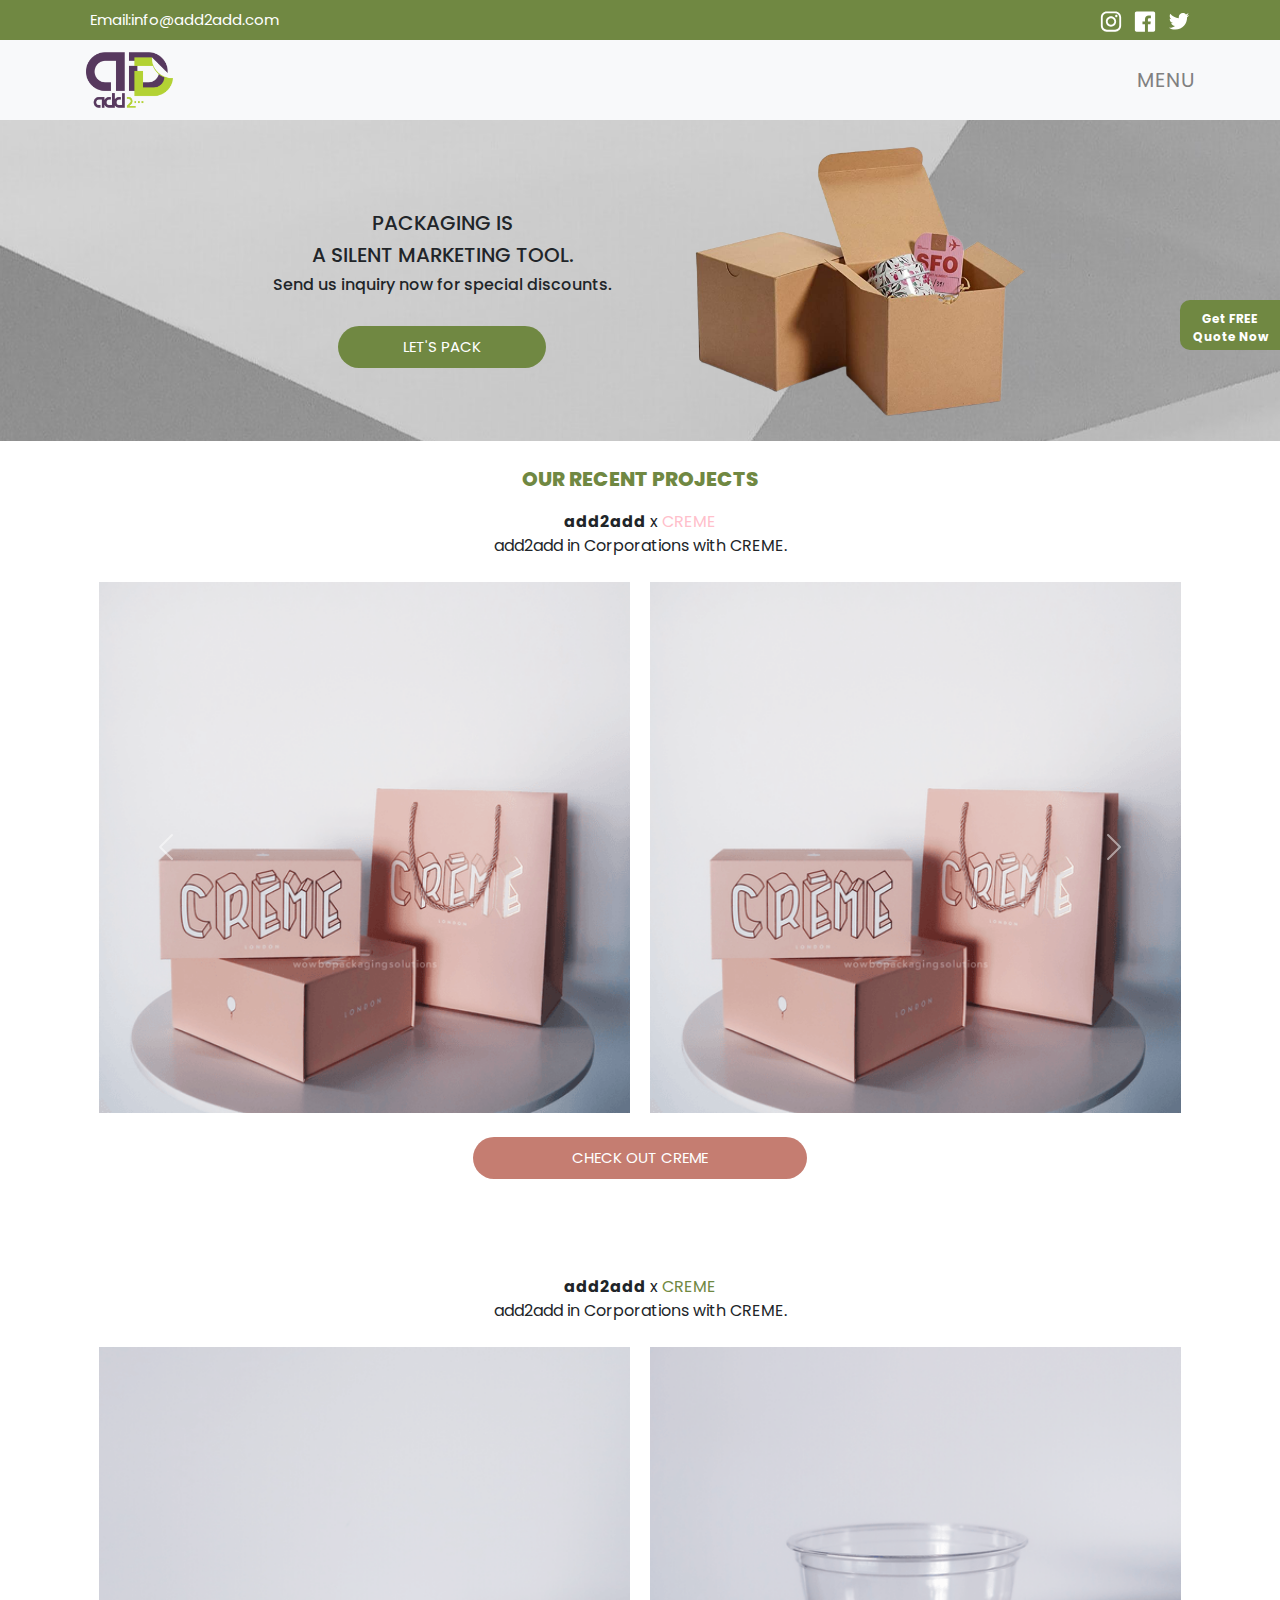
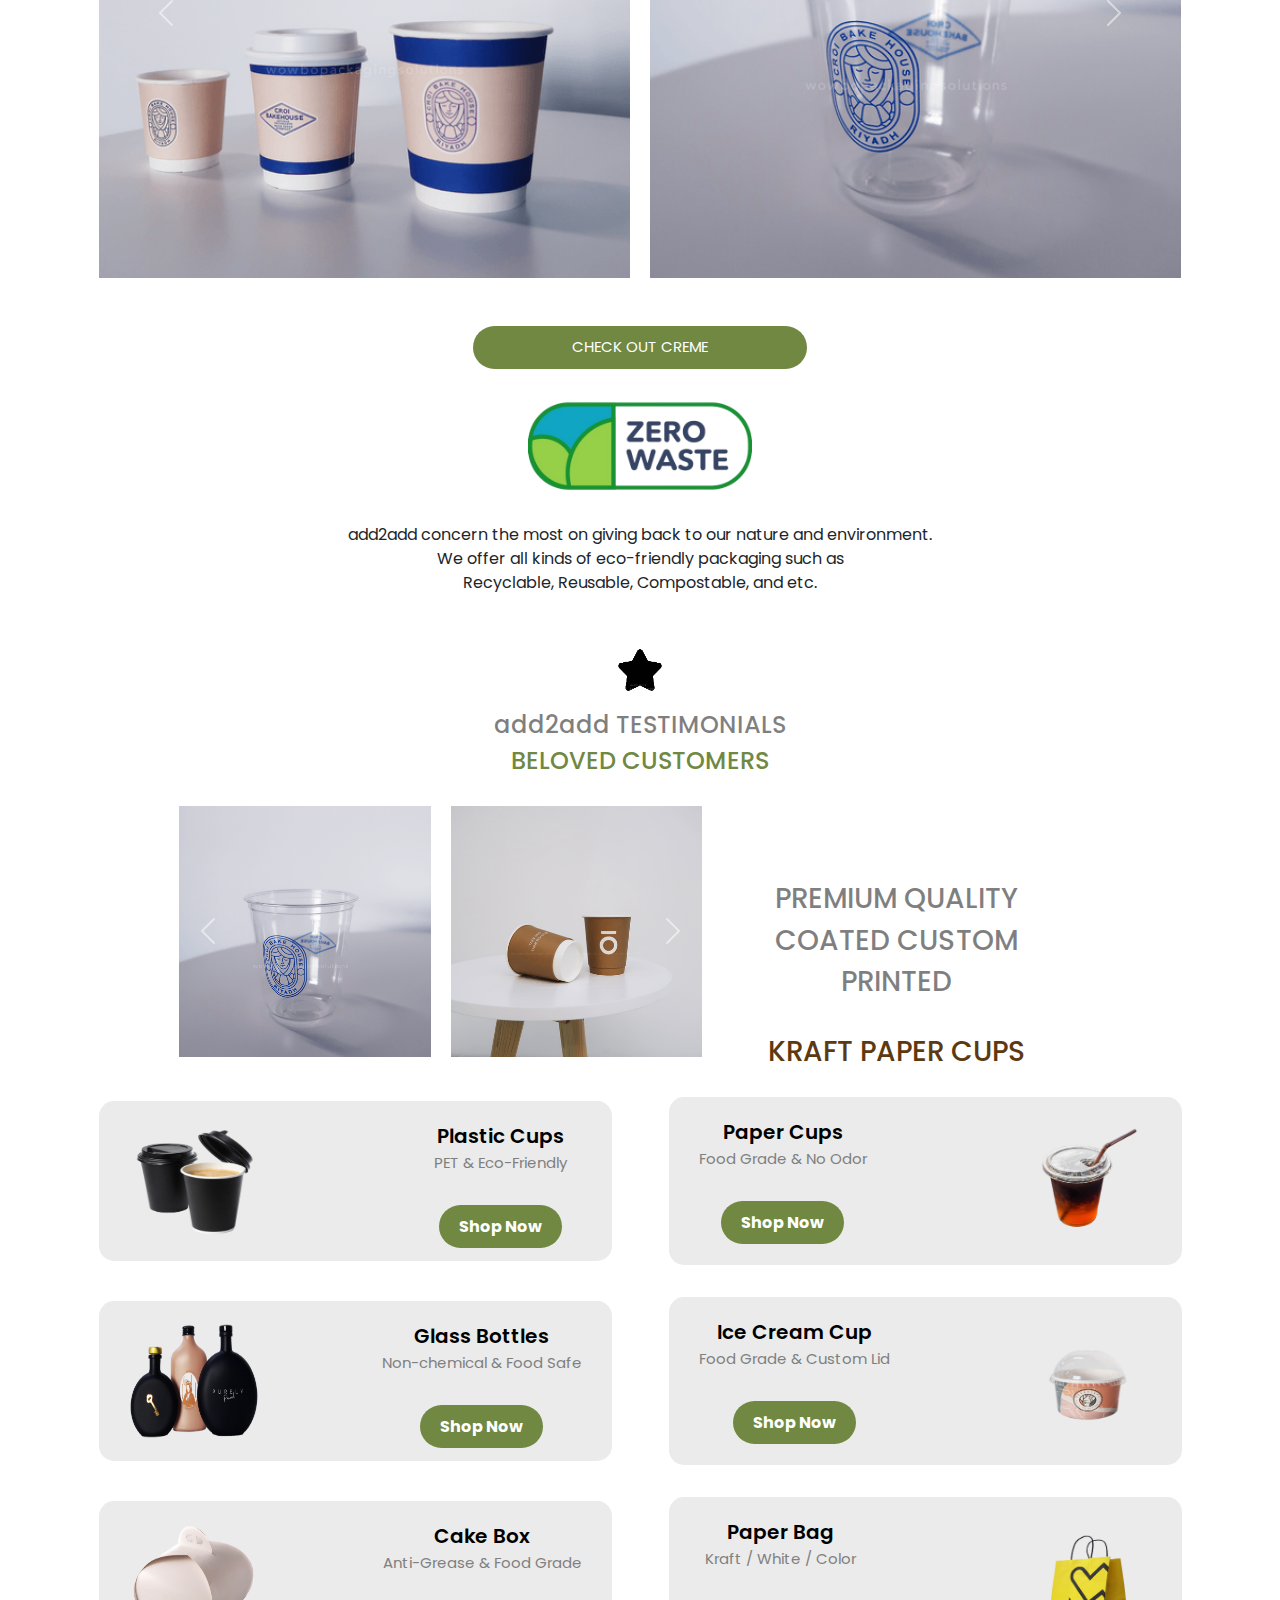
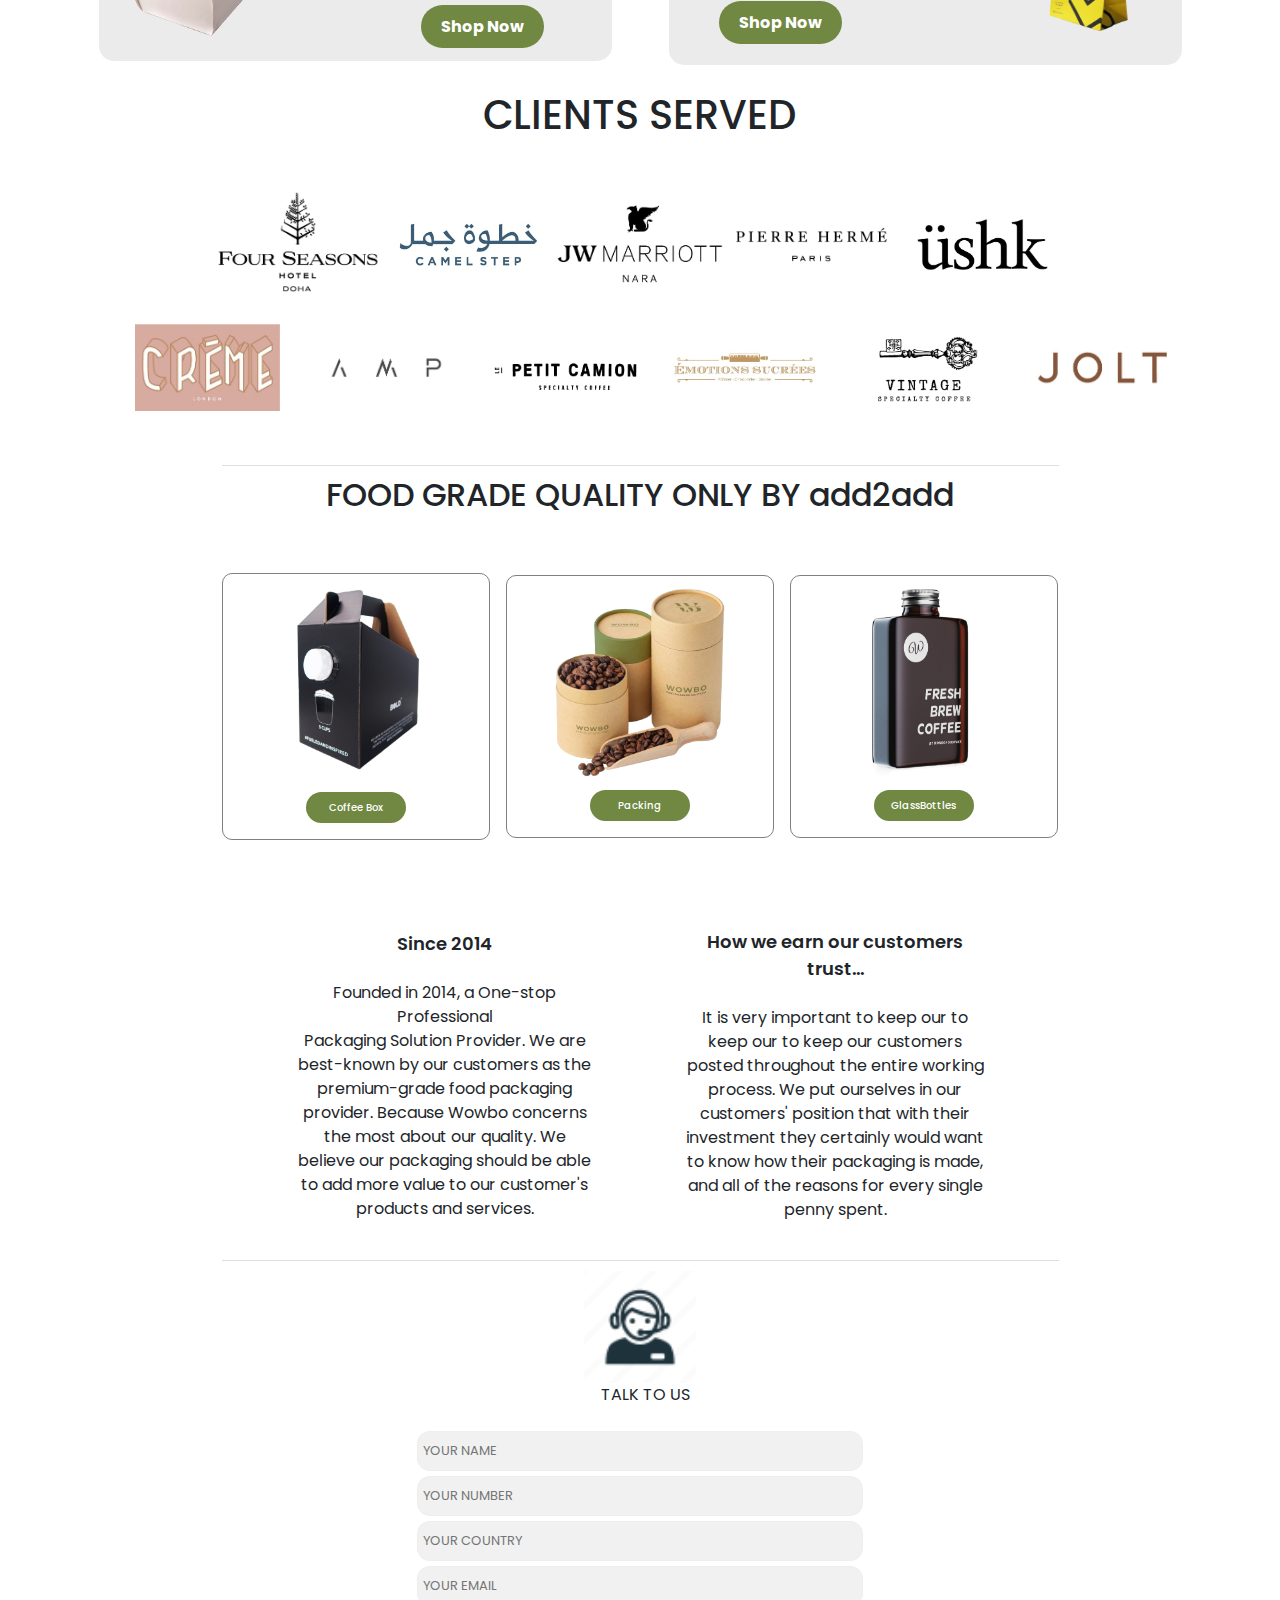
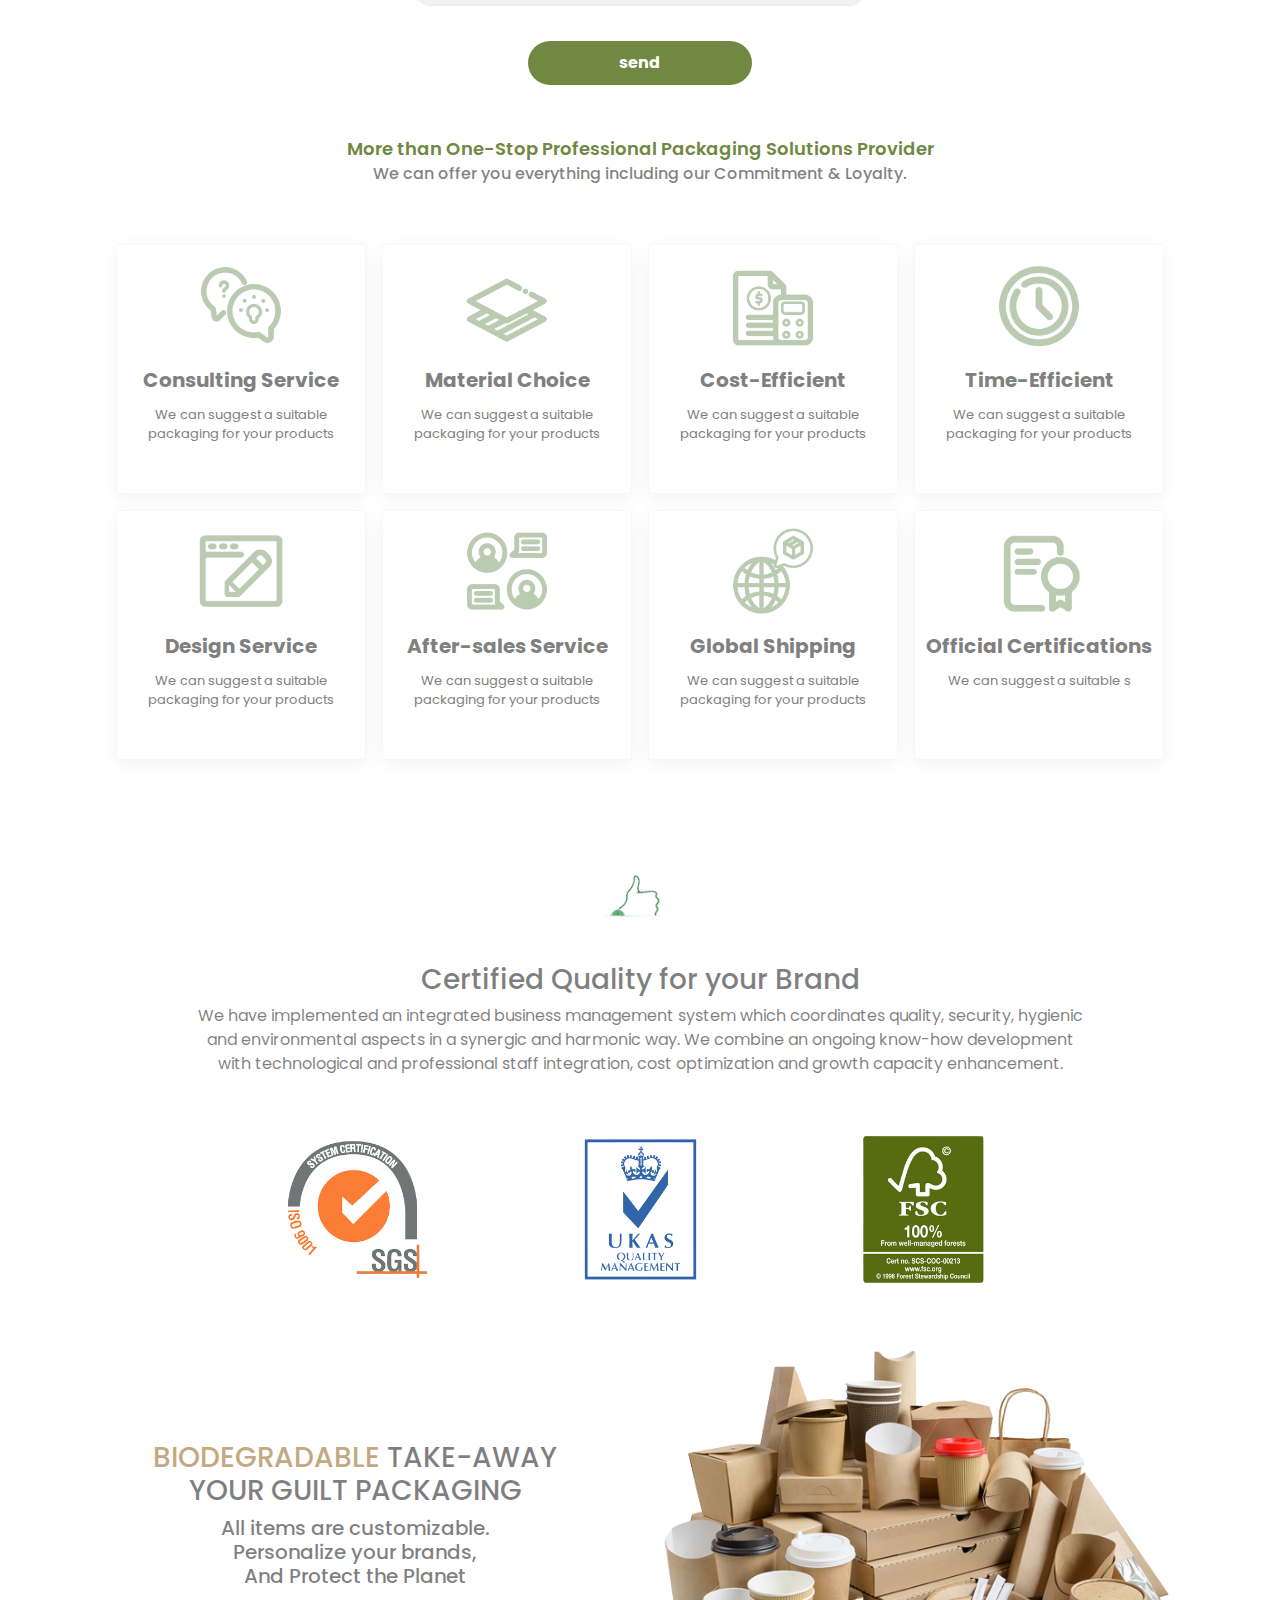
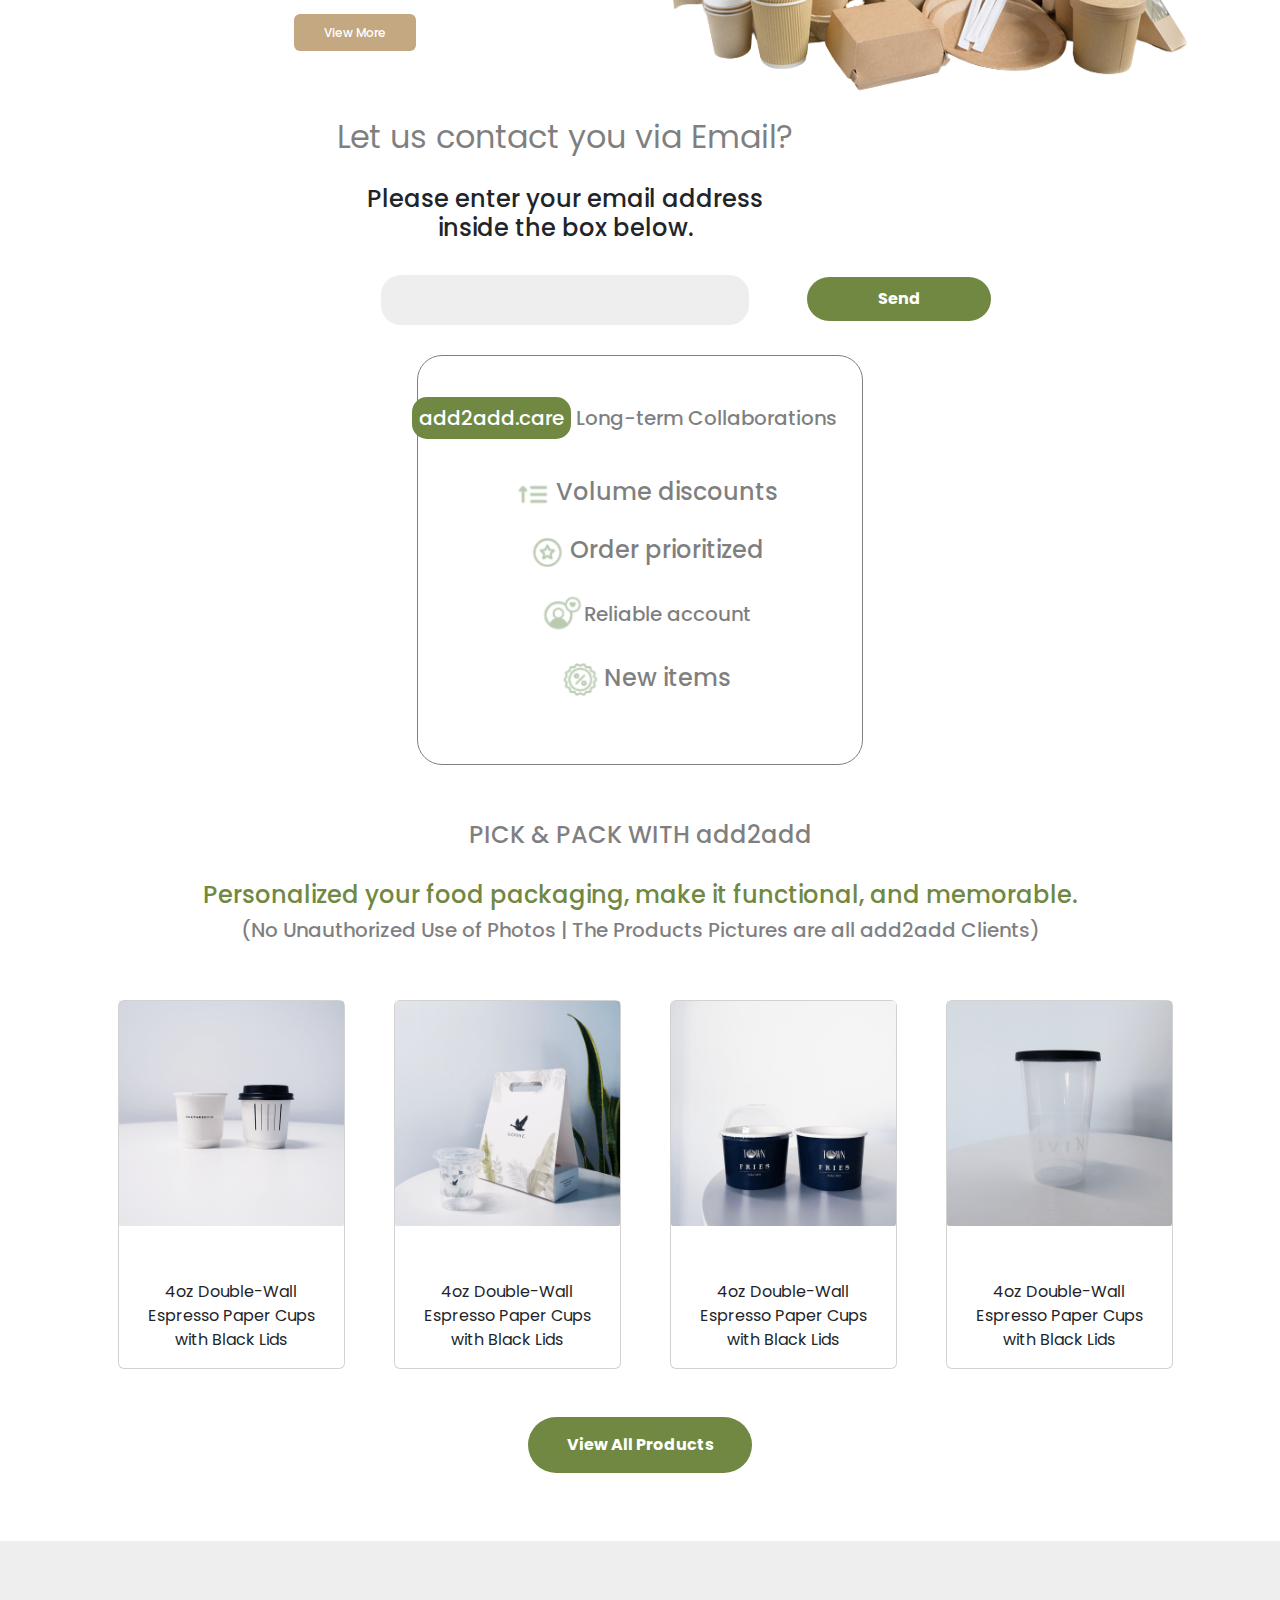
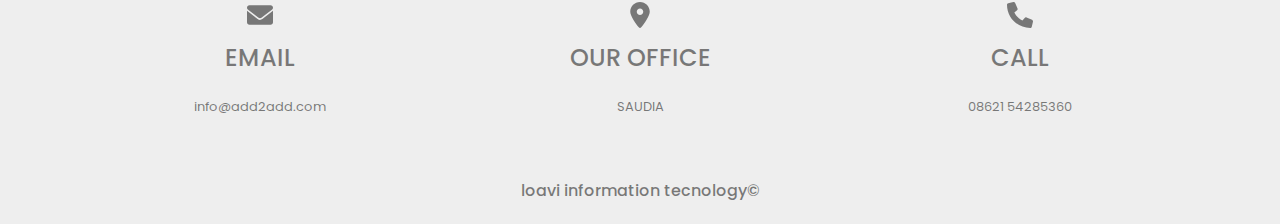
==== commit 54a90071: "update desgin" ====
--- a/index.html
+++ b/index.html
@@ -59,16 +59,16 @@
     <div class="row " style="   width: 100%;">
 <div class="col-md-12 col-lg-2"></div>
 
-    <div class="col-md-12 col-lg-4  responive1 mb-2" >
-        <div class="aac"   data-aos="fade-left"  data-aos-duration="2000">
+    <div class="col-md-12 col-lg-4  responive1 movement-left mb-2" >
+        <div class="aac" >
          
         <h5>PACKAGING IS</h5>
         <h5>A SILENT MARKETING TOOL.</h5>
         <h6 class="pb-4"> Send us inquiry now for special discounts.</h6></div>
        <div class="lets-packk"> LET'S PACK</div> 
     </div>
-    <div class="col-md-12 col-lg-5 responive1 " >
-      <img src="static/image/aa.png" alt="" width="75%" data-aos="fade-up"  data-aos-duration="1000">
+    <div class="col-md-12 col-lg-5 responive1 movement-bottom" >
+      <img src="static/image/aa.png" alt="" width="75%">
       <br>
       <br>
     </div>
--- a/static/css/style1.css
+++ b/static/css/style1.css
@@ -1531,4 +1531,34 @@
     padding-left: 50px;
     padding-top: 50px;
     margin-left: -23px;
+}
+.movement-bottom{
+    animation-name: movement-bottom;
+    animation-duration: 1s;
+    transition: all 1s;
+}
+.movement-left{
+    animation-name: movement-left;
+    animation-duration: 1s;
+    transition: all 1s;
+}
+@keyframes movement-bottom {
+    from{
+        transform: translateY(100%);
+       visibility: hidden;
+    }
+    to{
+        transform: translateY(0%);
+
+    }
+}
+@keyframes movement-left {
+    from{
+        transform: translateX(100%);
+       visibility: hidden;
+    }
+    to{
+        transform: translateX(0%);
+
+    }
 }